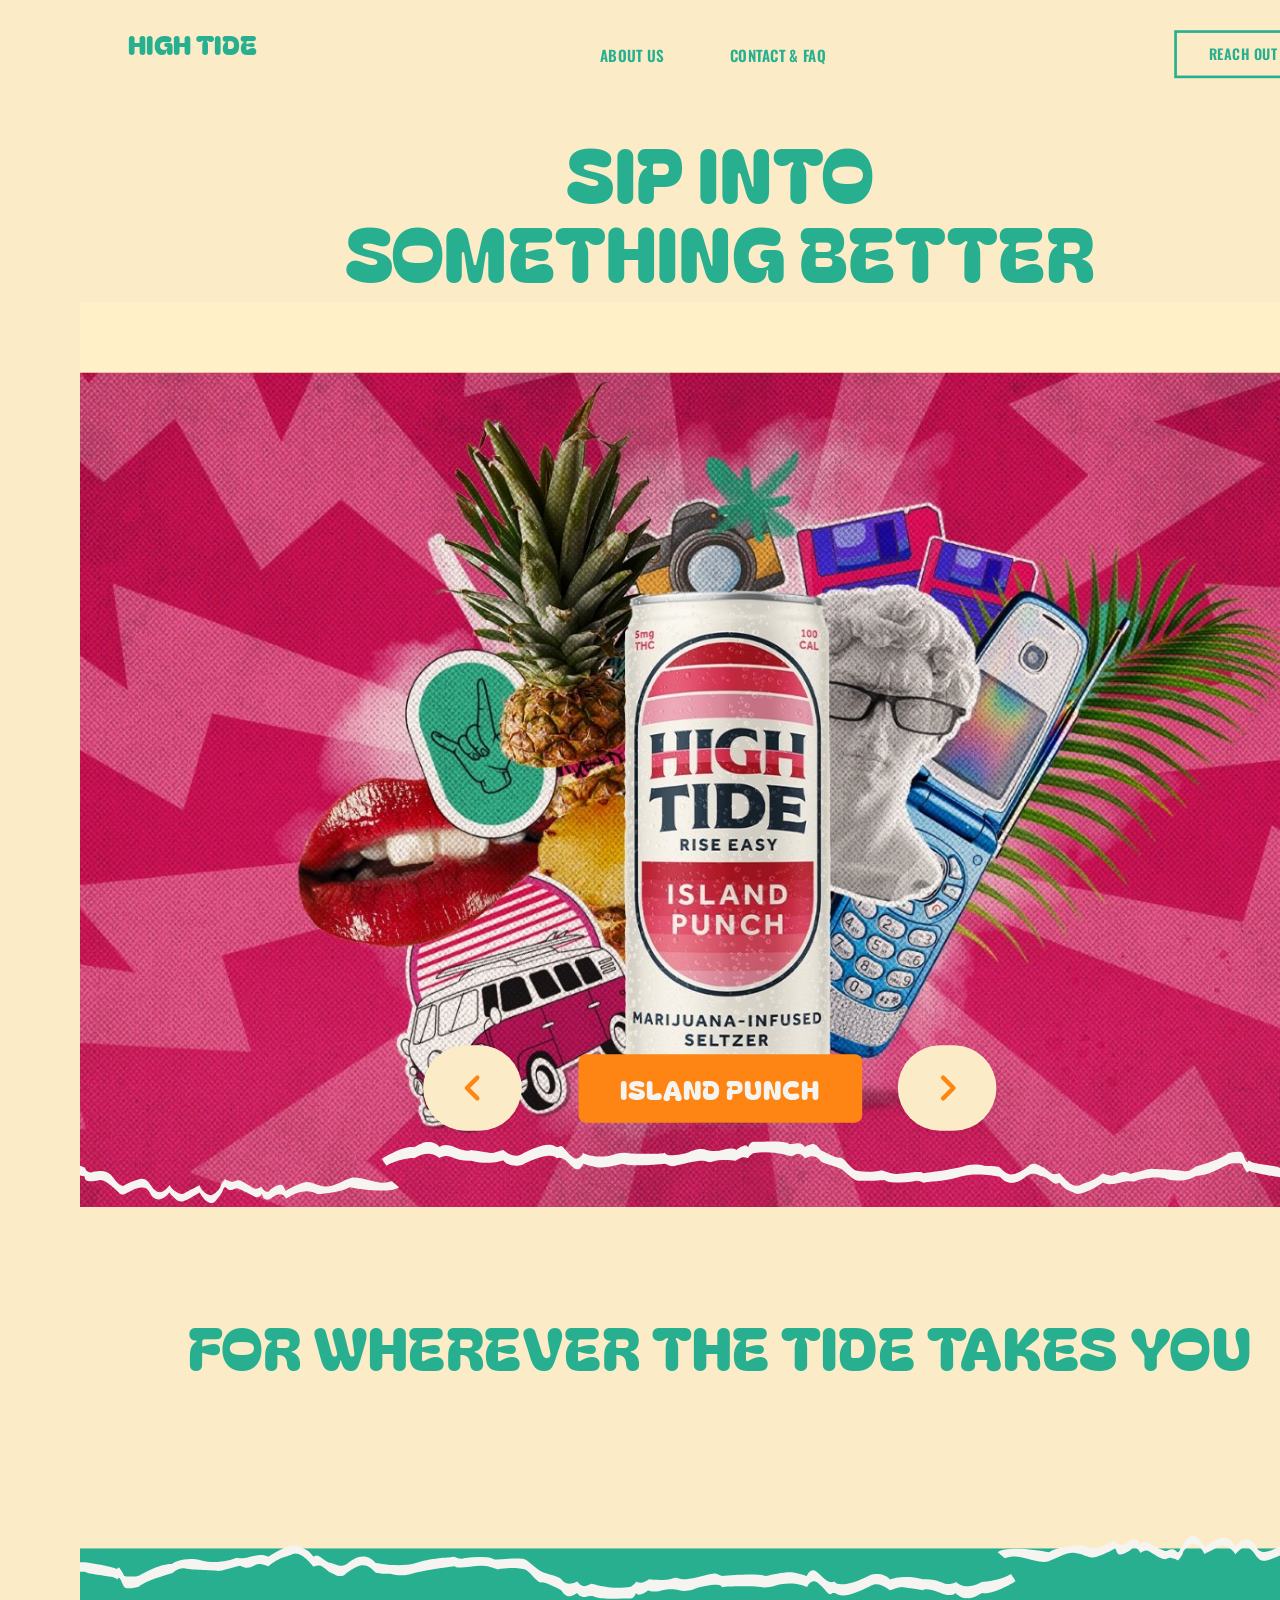
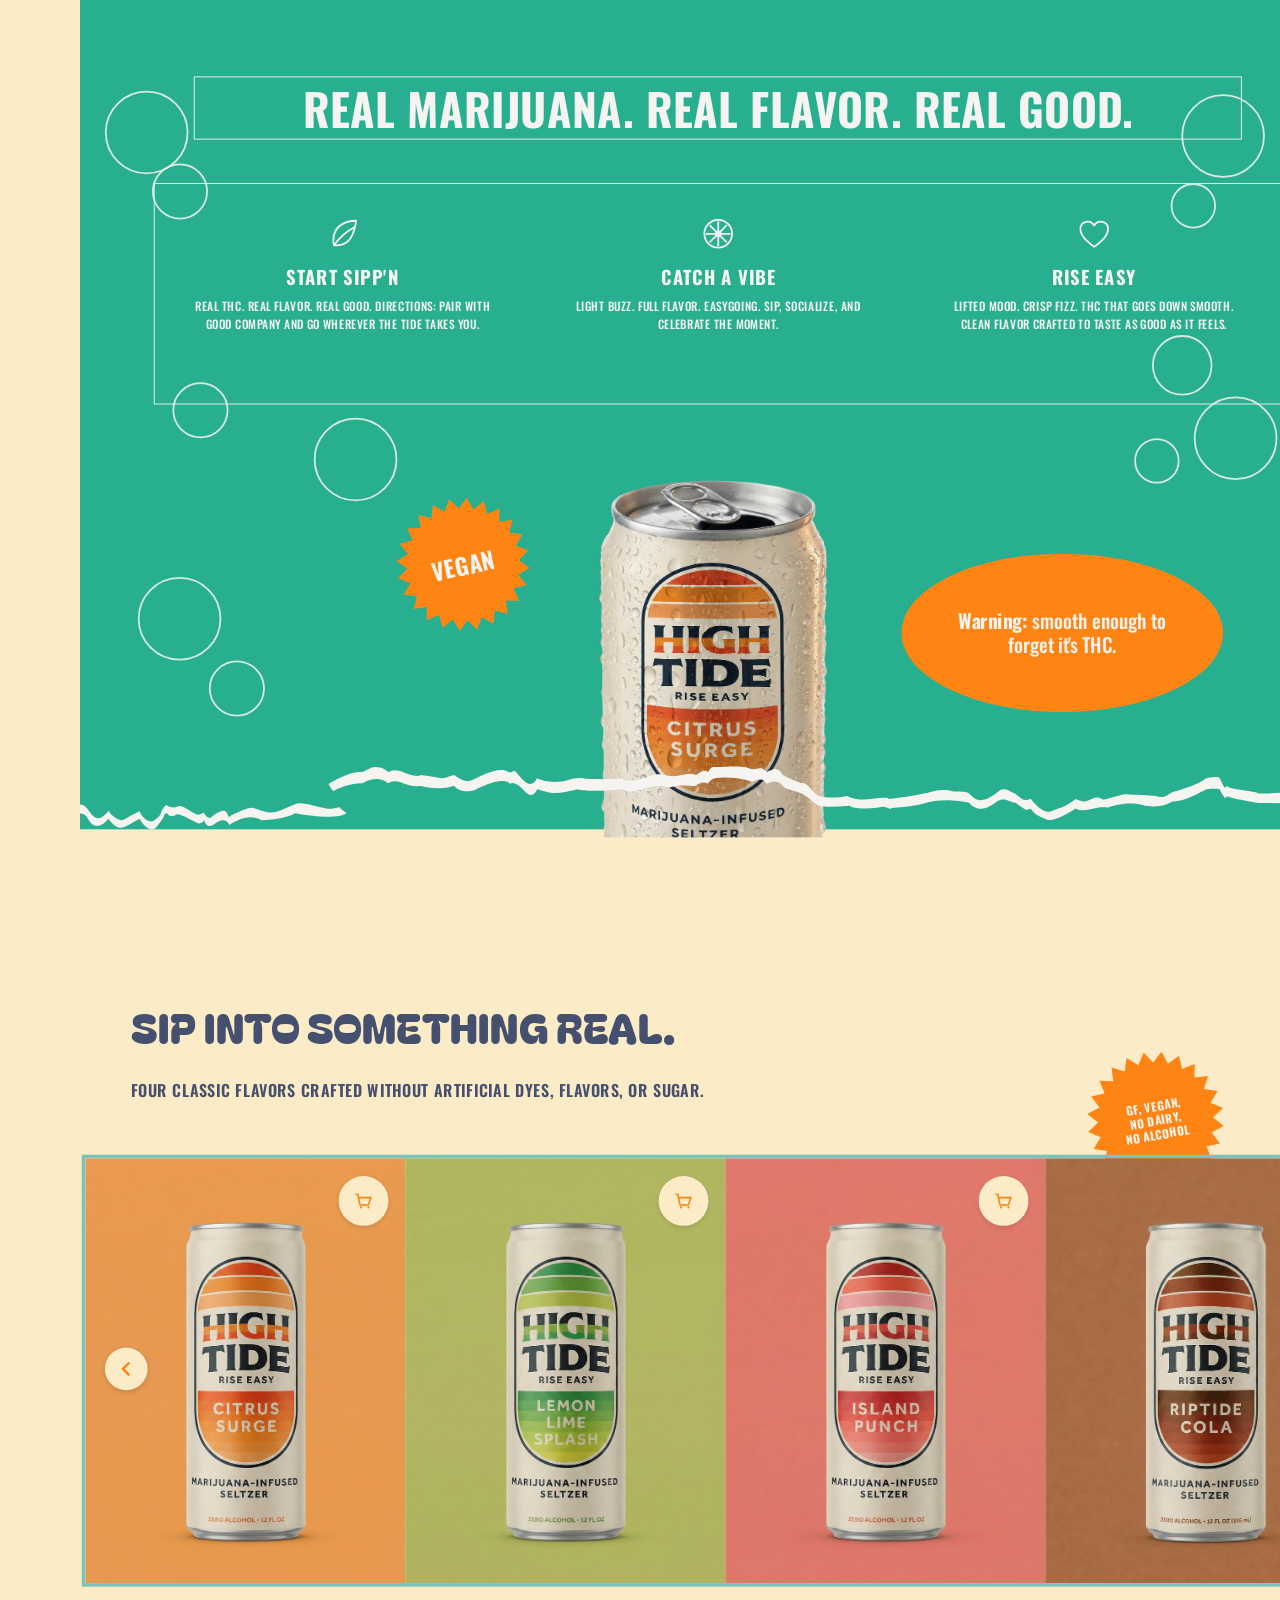
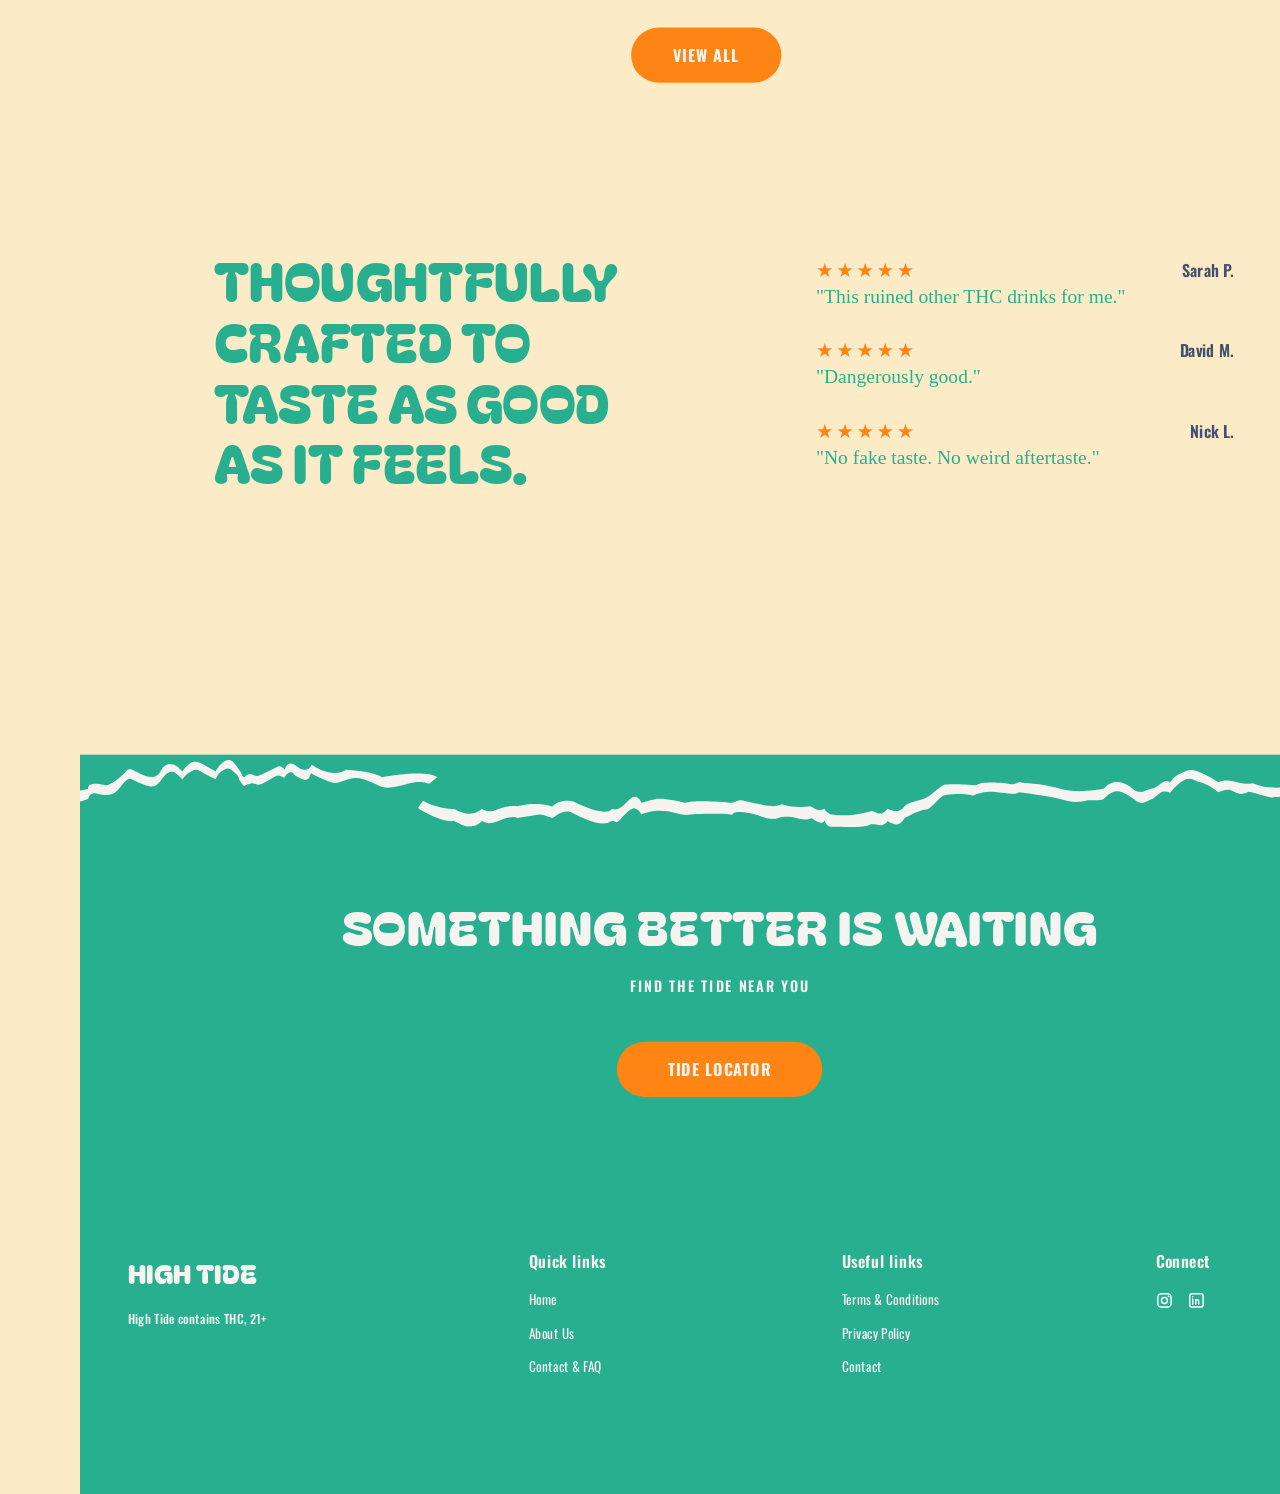
==== index.html @ b5e0e5d5 "intial commit" ====
<!DOCTYPE html>
<html lang="en">
<head>
  <meta charset="UTF-8" />
  <meta name="viewport" content="width=device-width, initial-scale=1.0" />
  <title>High Tide — Rise Easy</title>
  <link rel="preconnect" href="https://fonts.googleapis.com" />
  <link rel="preconnect" href="https://fonts.gstatic.com" crossorigin />
  <link href="https://fonts.googleapis.com/css2?family=Bagel+Fat+One&family=Oswald:wght@400;500;600;700&family=Permanent+Marker&display=swap" rel="stylesheet" />
  <link href="https://cdn.jsdelivr.net/npm/bootstrap@5.3.3/dist/css/bootstrap.min.css" rel="stylesheet" />
  <link rel="stylesheet" href="styles.css" />
</head>
<body>
  <div class="scaler">
  <div class="stage">

    <!-- ============ HEADER ============ -->
    <header class="site-header">
      <a href="#" class="logo" aria-label="High Tide home">HIGH TIDE</a>
      <nav class="main-nav" aria-label="Primary">
        <a href="#about">ABOUT US</a>
        <a href="#contact">CONTACT &amp; FAQ</a>
      </nav>
      <a href="#reach" class="btn-reachout">REACH OUT</a>
    </header>

    <!-- ============ HERO ============ -->
    <div class="hero-band" aria-hidden="true"></div>
    <hr class="hero-rule" aria-hidden="true" />
    <h1 class="hero-heading">SIP INTO<br />SOMETHING BETTER</h1>

    <div class="hero-collage">
      <img src="assets/hero-collage.jpg" alt="High Tide Island Punch can on a pink retro collage with pineapple, palm leaf, statue and flip phones" />
    </div>
    <img class="divider divider-hero" src="assets/torn-hero-bottom.svg" alt="" aria-hidden="true" />

    <div class="hero-carousel">
      <button class="hero-arrow hero-prev" aria-label="Previous flavor">
        <svg viewBox="0 0 24 24" width="40" height="40"><path d="M15 5l-7 7 7 7" fill="none" stroke="#FE8514" stroke-width="3" stroke-linecap="round" stroke-linejoin="round"/></svg>
      </button>
      <button class="flavor-pill" id="flavorPill">ISLAND PUNCH</button>
      <button class="hero-arrow hero-next" aria-label="Next flavor">
        <svg viewBox="0 0 24 24" width="40" height="40"><path d="M9 5l7 7-7 7" fill="none" stroke="#FE8514" stroke-width="3" stroke-linecap="round" stroke-linejoin="round"/></svg>
      </button>
    </div>

    <!-- ============ TAGLINE ============ -->
    <h2 class="tagline">FOR WHEREVER THE TIDE TAKES YOU</h2>

    <!-- ============ TEAL FEATURE SECTION ============ -->
    <section class="teal-section" aria-labelledby="teal-heading">
      <img class="divider divider-teal-top" src="assets/torn-teal-top.svg" alt="" aria-hidden="true" />
      <img class="divider divider-teal-bottom" src="assets/torn-teal-bottom.svg" alt="" aria-hidden="true" />

      <div class="teal-heading-box">
        <h3 id="teal-heading">REAL MARIJUANA. REAL FLAVOR. REAL GOOD.</h3>
      </div>

      <div class="feature-box">
        <div class="feature-col">
          <svg class="feat-icon" viewBox="0 0 48 48" aria-hidden="true"><path d="M40 8C22 8 12 18 12 32c0 3 1 6 1 6s10 2 18-6c7-7 9-24 9-24z" fill="none" stroke="#F6F4F0" stroke-width="2.2" stroke-linejoin="round"/><path d="M13 38C20 28 30 20 38 16" fill="none" stroke="#F6F4F0" stroke-width="2.2" stroke-linecap="round"/></svg>
          <h4>START SIPP'N</h4>
          <p>REAL THC. REAL FLAVOR. REAL GOOD. DIRECTIONS: PAIR WITH GOOD COMPANY AND GO WHEREVER THE TIDE TAKES YOU.</p>
        </div>
        <div class="feature-col">
          <svg class="feat-icon" viewBox="0 0 48 48" aria-hidden="true"><circle cx="24" cy="24" r="17" fill="none" stroke="#F6F4F0" stroke-width="2.2"/><circle cx="24" cy="24" r="3" fill="none" stroke="#F6F4F0" stroke-width="2.2"/><g stroke="#F6F4F0" stroke-width="2.2"><line x1="24" y1="9" x2="24" y2="39"/><line x1="9" y1="24" x2="39" y2="24"/><line x1="13.5" y1="13.5" x2="34.5" y2="34.5"/><line x1="34.5" y1="13.5" x2="13.5" y2="34.5"/></g></svg>
          <h4>CATCH A VIBE</h4>
          <p>LIGHT BUZZ. FULL FLAVOR. EASYGOING. SIP, SOCIALIZE, AND CELEBRATE THE MOMENT.</p>
        </div>
        <div class="feature-col">
          <svg class="feat-icon" viewBox="0 0 48 48" aria-hidden="true"><path d="M24 40S7 29 7 18a9 9 0 0 1 17-4 9 9 0 0 1 17 4c0 11-17 22-17 22z" fill="none" stroke="#F6F4F0" stroke-width="2.2" stroke-linejoin="round"/></svg>
          <h4>RISE EASY</h4>
          <p>LIFTED MOOD. CRISP FIZZ. THC THAT GOES DOWN SMOOTH. CLEAN FLAVOR CRAFTED TO TASTE AS GOOD AS IT FEELS.</p>
        </div>
      </div>

      <!-- bubbles -->
      <div class="bubbles" aria-hidden="true">
        <span class="bubble" style="left:28px;top:160px;width:94px;height:94px;"></span>
        <span class="bubble" style="left:65px;top:707px;width:94px;height:94px;"></span>
        <span class="bubble" style="left:104px;top:488px;width:63px;height:63px;"></span>
        <span class="bubble" style="left:145px;top:801px;width:63px;height:63px;"></span>
        <span class="bubble" style="left:81px;top:242px;width:63px;height:63px;"></span>
        <span class="bubble" style="left:263px;top:528px;width:94px;height:94px;"></span>
        <span class="bubble" style="left:1239px;top:164px;width:94px;height:94px;"></span>
        <span class="bubble" style="left:1253px;top:504px;width:94px;height:94px;"></span>
        <span class="bubble" style="left:1206px;top:435px;width:68px;height:68px;"></span>
        <span class="bubble" style="left:1186px;top:551px;width:51px;height:51px;"></span>
        <span class="bubble" style="left:1227px;top:264px;width:51px;height:51px;"></span>
      </div>

      <!-- VEGAN seal -->
      <div class="seal seal-vegan" aria-hidden="true">
        <svg viewBox="0 0 100 100"><path d="M50.00 0.00 L55.48 8.36 L62.94 1.70 L66.07 11.20 L75.00 6.70 L75.57 16.68 L85.36 14.64 L83.32 24.43 L93.30 25.00 L88.80 33.93 L98.30 37.06 L91.64 44.52 L100.00 50.00 L91.64 55.48 L98.30 62.94 L88.80 66.07 L93.30 75.00 L83.32 75.57 L85.36 85.36 L75.57 83.32 L75.00 93.30 L66.07 88.80 L62.94 98.30 L55.48 91.64 L50.00 100.00 L44.52 91.64 L37.06 98.30 L33.93 88.80 L25.00 93.30 L24.43 83.32 L14.64 85.36 L16.68 75.57 L6.70 75.00 L11.20 66.07 L1.70 62.94 L8.36 55.48 L0.00 50.00 L8.36 44.52 L1.70 37.06 L11.20 33.93 L6.70 25.00 L16.68 24.43 L14.64 14.64 L24.43 16.68 L25.00 6.70 L33.93 11.20 L37.06 1.70 L44.52 8.36 Z" fill="#FE8514"/></svg>
        <span class="seal-label">VEGAN</span>
      </div>

      <!-- wet can -->
      <img class="feature-can" src="assets/feature-can-wet.png" alt="Chilled High Tide can covered in water droplets" />

      <!-- warning badge -->
      <div class="warning-badge" aria-hidden="true">
        <p><strong>Warning:</strong> smooth enough to forget it's THC.</p>
      </div>
    </section>

    <!-- ============ PRODUCTS / REVIEWS (cream) ============ -->
    <section class="products-section">
      <h3 class="real-heading">SIP INTO SOMETHING REAL.</h3>
      <p class="real-sub">FOUR CLASSIC FLAVORS CRAFTED WITHOUT ARTIFICIAL DYES, FLAVORS, OR SUGAR.</p>

      <!-- GF seal -->
      <div class="seal seal-gf" aria-hidden="true">
        <svg viewBox="0 0 100 100"><path d="M50.00 0.00 L55.48 8.36 L62.94 1.70 L66.07 11.20 L75.00 6.70 L75.57 16.68 L85.36 14.64 L83.32 24.43 L93.30 25.00 L88.80 33.93 L98.30 37.06 L91.64 44.52 L100.00 50.00 L91.64 55.48 L98.30 62.94 L88.80 66.07 L93.30 75.00 L83.32 75.57 L85.36 85.36 L75.57 83.32 L75.00 93.30 L66.07 88.80 L62.94 98.30 L55.48 91.64 L50.00 100.00 L44.52 91.64 L37.06 98.30 L33.93 88.80 L25.00 93.30 L24.43 83.32 L14.64 85.36 L16.68 75.57 L6.70 75.00 L11.20 66.07 L1.70 62.94 L8.36 55.48 L0.00 50.00 L8.36 44.52 L1.70 37.06 L11.20 33.93 L6.70 25.00 L16.68 24.43 L14.64 14.64 L24.43 16.68 L25.00 6.70 L33.93 11.20 L37.06 1.70 L44.52 8.36 Z" fill="#FE8514"/></svg>
        <span class="seal-label seal-label-sm">GF, VEGAN,<br />NO DAIRY,<br />NO ALCOHOL</span>
      </div>

      <!-- product strip -->
      <div class="strip-wrap">
        <div class="product-strip" id="productStrip">
          <div class="product-cell">
            <img src="assets/product-citrus-surge.jpg" alt="High Tide Citrus Surge marijuana-infused seltzer" />
            <button class="cart-btn" aria-label="Add Citrus Surge to cart"><svg viewBox="0 0 24 24" width="22" height="22"><path d="M3 4h2l2.4 12.2a1 1 0 0 0 1 .8h8.8a1 1 0 0 0 1-.8L21 8H6" fill="none" stroke="#FE8514" stroke-width="2" stroke-linecap="round" stroke-linejoin="round"/><circle cx="9" cy="20" r="1.4" fill="#FE8514"/><circle cx="18" cy="20" r="1.4" fill="#FE8514"/></svg></button>
          </div>
          <div class="product-cell">
            <img src="assets/product-lemon-lime-splash.jpg" alt="High Tide Lemon Lime Splash marijuana-infused seltzer" />
            <button class="cart-btn" aria-label="Add Lemon Lime Splash to cart"><svg viewBox="0 0 24 24" width="22" height="22"><path d="M3 4h2l2.4 12.2a1 1 0 0 0 1 .8h8.8a1 1 0 0 0 1-.8L21 8H6" fill="none" stroke="#FE8514" stroke-width="2" stroke-linecap="round" stroke-linejoin="round"/><circle cx="9" cy="20" r="1.4" fill="#FE8514"/><circle cx="18" cy="20" r="1.4" fill="#FE8514"/></svg></button>
          </div>
          <div class="product-cell">
            <img src="assets/product-island-punch.jpg" alt="High Tide Island Punch marijuana-infused seltzer" />
            <button class="cart-btn" aria-label="Add Island Punch to cart"><svg viewBox="0 0 24 24" width="22" height="22"><path d="M3 4h2l2.4 12.2a1 1 0 0 0 1 .8h8.8a1 1 0 0 0 1-.8L21 8H6" fill="none" stroke="#FE8514" stroke-width="2" stroke-linecap="round" stroke-linejoin="round"/><circle cx="9" cy="20" r="1.4" fill="#FE8514"/><circle cx="18" cy="20" r="1.4" fill="#FE8514"/></svg></button>
          </div>
          <div class="product-cell">
            <img src="assets/product-riptide-cola.jpg" alt="High Tide Riptide Cola marijuana-infused seltzer" />
            <button class="cart-btn" aria-label="Add Riptide Cola to cart"><svg viewBox="0 0 24 24" width="22" height="22"><path d="M3 4h2l2.4 12.2a1 1 0 0 0 1 .8h8.8a1 1 0 0 0 1-.8L21 8H6" fill="none" stroke="#FE8514" stroke-width="2" stroke-linecap="round" stroke-linejoin="round"/><circle cx="9" cy="20" r="1.4" fill="#FE8514"/><circle cx="18" cy="20" r="1.4" fill="#FE8514"/></svg></button>
          </div>
        </div>
        <button class="strip-arrow strip-prev" aria-label="Previous products"><svg viewBox="0 0 24 24" width="22" height="22"><path d="M15 5l-7 7 7 7" fill="none" stroke="#FE8514" stroke-width="3" stroke-linecap="round" stroke-linejoin="round"/></svg></button>
        <button class="strip-arrow strip-next" aria-label="Next products"><svg viewBox="0 0 24 24" width="22" height="22"><path d="M9 5l7 7-7 7" fill="none" stroke="#FE8514" stroke-width="3" stroke-linecap="round" stroke-linejoin="round"/></svg></button>
      </div>

      <button class="btn-viewall">VIEW ALL</button>

      <!-- thoughtfully + reviews -->
      <h3 class="thoughtfully">THOUGHTFULLY<br />CRAFTED TO<br />TASTE AS GOOD<br />AS IT FEELS.</h3>

      <div class="reviews">
        <div class="review">
          <div class="stars" aria-label="5 out of 5 stars">★★★★★</div>
          <div class="review-name">Sarah P.</div>
          <p class="review-quote">"This ruined other THC drinks for me."</p>
        </div>
        <div class="review">
          <div class="stars" aria-label="5 out of 5 stars">★★★★★</div>
          <div class="review-name">David M.</div>
          <p class="review-quote">"Dangerously good."</p>
        </div>
        <div class="review">
          <div class="stars" aria-label="5 out of 5 stars">★★★★★</div>
          <div class="review-name">Nick L.</div>
          <p class="review-quote">"No fake taste. No weird aftertaste."</p>
        </div>
      </div>
    </section>

    <!-- ============ FOOTER (teal) ============ -->
    <footer class="site-footer">
      <img class="divider divider-footer-top" src="assets/torn-footer-top.svg" alt="" aria-hidden="true" />

      <h3 class="footer-cta">SOMETHING BETTER IS WAITING</h3>
      <p class="footer-cta-sub">FIND THE TIDE NEAR YOU</p>
      <button class="btn-locator">TIDE LOCATOR</button>

      <div class="footer-cols">
        <div class="footer-col footer-brand">
          <div class="logo footer-logo">HIGH TIDE</div>
          <p class="footer-fine">High Tide contains THC, 21+</p>
        </div>
        <div class="footer-col">
          <h5>Quick links</h5>
          <ul>
            <li><a href="#">Home</a></li>
            <li><a href="#about">About Us</a></li>
            <li><a href="#contact">Contact &amp; FAQ</a></li>
          </ul>
        </div>
        <div class="footer-col">
          <h5>Useful links</h5>
          <ul>
            <li><a href="#">Terms &amp; Conditions</a></li>
            <li><a href="#">Privacy Policy</a></li>
            <li><a href="#">Contact</a></li>
          </ul>
        </div>
        <div class="footer-col">
          <h5>Connect</h5>
          <div class="socials">
            <a href="#" aria-label="Instagram"><svg viewBox="0 0 24 24" width="20" height="20"><rect x="3" y="3" width="18" height="18" rx="5" fill="none" stroke="#fff" stroke-width="2"/><circle cx="12" cy="12" r="4" fill="none" stroke="#fff" stroke-width="2"/><circle cx="17.5" cy="6.5" r="1.3" fill="#fff"/></svg></a>
            <a href="#" aria-label="LinkedIn"><svg viewBox="0 0 24 24" width="20" height="20"><rect x="3" y="3" width="18" height="18" rx="3" fill="none" stroke="#fff" stroke-width="2"/><path d="M7 10v7M7 7v.01M11 17v-4a2 2 0 0 1 4 0v4M11 11v6" fill="none" stroke="#fff" stroke-width="2" stroke-linecap="round"/></svg></a>
          </div>
        </div>
      </div>
    </footer>

  </div><!-- /stage -->
  </div><!-- /scaler -->

  <script src="script.js"></script>
</body>
</html>
---- styles.css ----
/* ============================================================
   High Tide — pixel-perfect homepage
   Reference canvas: 1440 x 5281
   ============================================================ */

:root{
  --cream:        #FBECC7;
  --cream-band:   #FFF0C8;
  --orange:       #FE8514;
  --teal:         #28AF90;
  --teal-dark:    #42938A;
  --teal-stroke:  #7BC3BB;
  --offwhite:     #F6F4F0;
  --navy:         #454F6E;
  --white:        #FFFFFF;

  --font-display: 'Bagel Fat One', system-ui, sans-serif;
  --font-label:   'Oswald', system-ui, sans-serif;
  --font-marker:  'Permanent Marker', cursive;
}

*{ box-sizing: border-box; }

html,body{ margin:0; padding:0; }
body{
  background: var(--cream);
  font-family: var(--font-label);
  overflow-x: hidden;
}

/* ---- scaling frame ---- */
.scaler{
  width: 1440px;
  margin: 0 auto;
  transform-origin: top center;
}
.stage{
  position: relative;
  width: 1440px;
  height: 5281px;
  background: var(--cream);
  overflow: hidden;
}

a{ text-decoration:none; color:inherit; }
button{ font-family: inherit; cursor:pointer; border:none; background:none; }

/* ============ HEADER ============ */
.site-header{
  position:absolute; left:0; top:0; width:1440px; height:120px;
  z-index: 30;
}
.logo{
  font-family: var(--font-display);
  color: var(--teal);
  letter-spacing: .5px;
}
.site-header .logo{
  position:absolute; left:54px; top:34px;
  font-size: 30px; line-height:1;
}
.main-nav{
  position:absolute; top:50px; left:585px;
  display:flex; gap:73px;
}
.main-nav a{
  font-family: var(--font-label);
  font-weight:600; font-size:17px; letter-spacing:.5px;
  color: var(--teal); text-transform:uppercase;
}
.btn-reachout{
  position:absolute; left:1230.5px; top:33.5px;
  width:156px; height:54px;
  border:3px solid var(--teal); border-radius:0;
  display:flex; align-items:center; justify-content:center;
  color:var(--teal); font-weight:600; font-size:16px; letter-spacing:.5px;
  text-transform:uppercase; background:transparent;
}

/* ============ HERO ============ */
.hero-band{
  position:absolute; left:-104px; top:340px; width:1592px; height:117px;
  background: var(--cream-band); z-index:1;
}
.hero-rule{
  position:absolute; left:0; top:457px; width:1440px; height:0;
  border:0; border-top:1.5px solid var(--teal); margin:0; z-index:2;
}
.hero-heading{
  position:absolute; left:0; top:150px; width:1440px;
  margin:0; text-align:center; z-index:3;
  font-family: var(--font-display);
  color: var(--teal);
  font-size:84px; line-height:1.05; letter-spacing:1px;
}
.hero-collage{
  position:absolute; left:-88px; top:419px; width:1632px; height:939px;
  overflow:hidden; z-index:4;
}
.hero-collage img{ width:100%; height:100%; object-fit:cover; object-position:center; }

.divider{ position:absolute; left:0; width:1440px; display:block; pointer-events:none; }
.divider-hero{ top:1280px; height:80px; z-index:6; }

.hero-carousel{
  position:absolute; left:0; top:1176px; width:1440px; height:96px;
  z-index:8; display:flex; align-items:center; justify-content:center;
}
.hero-arrow{
  position:absolute; width:111px; height:96px; border-radius:48px;
  background: var(--cream);
  display:flex; align-items:center; justify-content:center;
  box-shadow:0 2px 6px rgba(0,0,0,.08);
}
.hero-prev{ left:386px; }
.hero-next{ left:920px; }
.flavor-pill{
  width:319px; height:77px; border-radius:8px;
  background: var(--orange); color: var(--offwhite);
  font-family: var(--font-display); font-size:30px; letter-spacing:1px;
  text-transform:uppercase;
  display:flex; align-items:center; justify-content:center;
}

/* ============ TAGLINE ============ */
.tagline{
  position:absolute; left:0; top:1480px; width:1440px; margin:0;
  text-align:center; color:var(--teal);
  font-family: var(--font-display);
  font-size:66px; line-height:1; letter-spacing:1px; z-index:5;
}

/* ============ TEAL FEATURE SECTION ============ */
.teal-section{
  position:absolute; left:0; top:1742px; width:1440px; height:991px;
  background: var(--teal); z-index:10;
}
.divider-teal-top{ top:-20px; height:84px; z-index:12; }
.divider-teal-bottom{ top:917px; height:84px; z-index:12; }

.teal-heading-box{
  position:absolute; left:128.47px; top:143.5px;
  width:1178.24px; height:71px;
  border:1px solid var(--offwhite);
  display:flex; align-items:center; justify-content:center;
}
.teal-heading-box h3{
  margin:0; color:var(--offwhite);
  font-family: var(--font-label); font-weight:700;
  font-size:50px; letter-spacing:.5px; text-transform:uppercase; white-space:nowrap;
}

.feature-box{
  position:absolute; left:83.23px; top:263.5px;
  width:1269.7px; height:249px;
  border:1px solid var(--offwhite);
  display:flex;
}
.feature-col{
  flex:1 1 0; padding:34px 40px 0;
  display:flex; flex-direction:column; align-items:center; text-align:center;
}
.feature-col + .feature-col{ border-left:0; }
.feat-icon{ width:44px; height:44px; margin-bottom:14px; }
.feature-col h4{
  margin:0 0 10px; color:var(--offwhite);
  font-family: var(--font-label); font-weight:700;
  font-size:21px; letter-spacing:1px; text-transform:uppercase;
}
.feature-col p{
  margin:0; color:var(--offwhite);
  font-family: var(--font-label); font-weight:500;
  font-size:13px; line-height:1.55; letter-spacing:.4px; text-transform:uppercase;
}

/* bubbles */
.bubbles{ position:absolute; inset:0; pointer-events:none; }
.bubble{
  position:absolute; border:2px solid var(--offwhite); border-radius:50%;
  opacity:.85;
}

/* seals */
.seal{ position:absolute; display:flex; align-items:center; justify-content:center; }
.seal svg{ width:100%; height:100%; display:block; }
.seal-label{
  position:absolute; color:var(--offwhite);
  font-family: var(--font-label); font-weight:700; text-transform:uppercase;
  text-align:center; letter-spacing:.5px;
}
.seal-vegan{ left:356px; top:618px; width:150px; height:150px; transform:rotate(-12deg); }
.seal-vegan .seal-label{ font-size:26px; }

.feature-can{
  position:absolute; left:545px; top:560px; width:330px; height:auto; z-index:11;
}

.warning-badge{
  position:absolute; left:924px; top:681px; width:362px; height:178px;
  background: var(--orange); border-radius:50%;
  display:flex; align-items:center; justify-content:center; z-index:11;
}
.warning-badge p{
  margin:0; color:var(--offwhite); text-align:center;
  font-family: var(--font-label); font-weight:500;
  font-size:22px; line-height:1.25; padding:0 40px;
}
.warning-badge strong{ font-weight:700; }

/* ============ PRODUCTS / REVIEWS ============ */
.products-section{
  position:absolute; left:0; top:2733px; width:1440px; height:1716px;
  z-index:5;
}
.real-heading{
  position:absolute; left:57px; top:198px; margin:0; white-space:nowrap;
  color:var(--navy); font-family:var(--font-display);
  font-size:46px; line-height:1.05; letter-spacing:.5px;
}
.real-sub{
  position:absolute; left:57px; top:280px; margin:0; max-width:900px;
  color:var(--navy); font-family:var(--font-label); font-weight:600;
  font-size:18px; letter-spacing:.6px; text-transform:uppercase;
}
.seal-gf{ left:1133px; top:250px; width:154px; height:154px; transform:rotate(-10deg); }
.seal-gf .seal-label-sm{ font-size:13px; line-height:1.25; font-weight:700; }

.strip-wrap{ position:absolute; left:0; top:366px; width:1440px; height:486px; }
.product-strip{
  position:absolute; left:2px; top:0; width:1444px; height:486px;
  border:4px solid var(--teal-stroke);
  display:flex; overflow:hidden;
}
.product-cell{
  position:relative; width:360px; height:482px; flex:0 0 360px;
}
.product-cell img{ width:100%; height:100%; object-fit:cover; display:block; }
.cart-btn{
  position:absolute; top:20px; right:19px; width:56px; height:56px;
  border-radius:28px; background:var(--cream);
  display:flex; align-items:center; justify-content:center;
  box-shadow:0 2px 5px rgba(0,0,0,.12);
}
.strip-arrow{
  position:absolute; top:217px; width:48px; height:48px; border-radius:24px;
  background:var(--cream); display:flex; align-items:center; justify-content:center;
  box-shadow:0 2px 6px rgba(0,0,0,.15); z-index:3;
}
.strip-prev{ left:28px; }
.strip-next{ left:1372px; }

.btn-viewall{
  position:absolute; left:620px; top:898px; width:169px; height:62px;
  border-radius:31px; background:var(--orange); color:var(--offwhite);
  font-family:var(--font-label); font-weight:700; font-size:18px;
  letter-spacing:1px; text-transform:uppercase;
}

.thoughtfully{
  position:absolute; left:151px; top:1148px; margin:0;
  color:var(--teal); font-family:var(--font-display);
  font-size:58px; line-height:1.18; letter-spacing:.5px;
}
.reviews{
  position:absolute; left:828px; top:1158px; width:470px;
  display:flex; flex-direction:column; gap:34px;
}
.review .stars{ color:var(--orange); font-size:22px; letter-spacing:3px; line-height:1; }
.review-name{
  position:absolute; right:0; margin-top:-22px;
  color:var(--navy); font-family:var(--font-label); font-weight:600;
  font-size:18px;
}
.review{ position:relative; }
.review-quote{
  margin:8px 0 0; color:var(--teal);
  font-family:var(--font-marker); font-size:22px; line-height:1.2;
}

/* ============ FOOTER ============ */
.site-footer{
  position:absolute; left:0; top:4449px; width:1440px; height:832px;
  background: var(--teal); z-index:8;
}
.divider-footer-top{ top:0; height:88px; z-index:10; }

.footer-cta{
  position:absolute; left:0; top:160px; width:1440px; margin:0; text-align:center;
  color:var(--offwhite); font-family:var(--font-display);
  font-size:54px; letter-spacing:1px;
}
.footer-cta-sub{
  position:absolute; left:0; top:248px; width:1440px; margin:0; text-align:center;
  color:var(--offwhite); font-family:var(--font-label); font-weight:600;
  font-size:16px; letter-spacing:2px; text-transform:uppercase;
}
.btn-locator{
  position:absolute; left:604px; top:323px; width:231px; height:62px;
  border-radius:31px; background:var(--orange); color:var(--offwhite);
  font-family:var(--font-label); font-weight:700; font-size:18px;
  letter-spacing:1px; text-transform:uppercase;
}

.footer-cols{
  position:absolute; left:54px; top:560px; width:1332px;
  display:flex;
}
.footer-col{ color:var(--offwhite); }
.footer-brand{ width:451px; }
.footer-logo{ font-size:30px; color:var(--offwhite); }
.footer-fine{
  margin:18px 0 0; font-family:var(--font-label); font-weight:500;
  font-size:14px; letter-spacing:.3px;
}
.footer-col:nth-child(2){ width:352px; }
.footer-col:nth-child(3){ width:353px; }
.footer-col h5{
  margin:0 0 18px; font-family:var(--font-label); font-weight:600;
  font-size:18px; letter-spacing:.5px;
}
.footer-col ul{ list-style:none; margin:0; padding:0; }
.footer-col li{ margin-bottom:14px; }
.footer-col li a{
  font-family:var(--font-label); font-weight:400; font-size:15px;
  letter-spacing:.3px; color:var(--offwhite);
}
.socials{ display:flex; gap:16px; }

/* ============ RESPONSIVE (scale the 1440 frame) ============ */
@media (max-width:1439px){
  .stage{ box-shadow:none; }
}
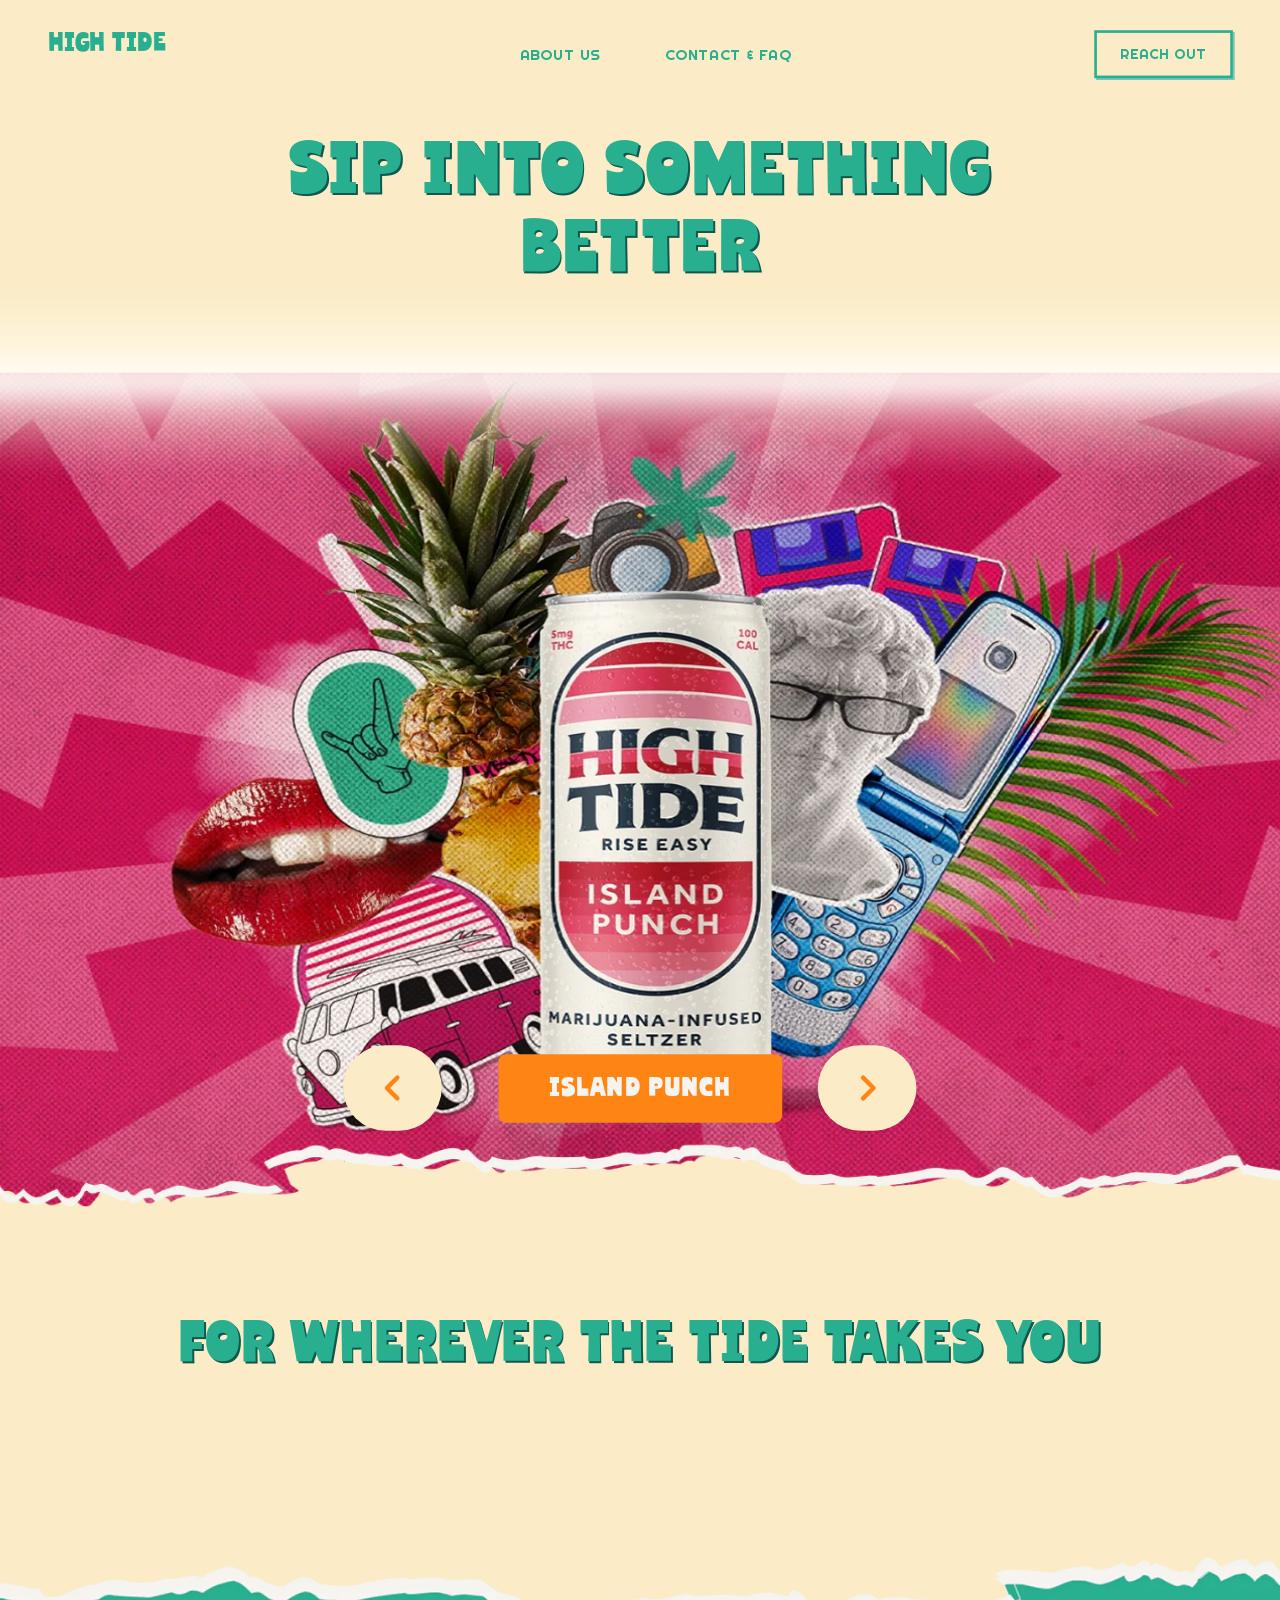
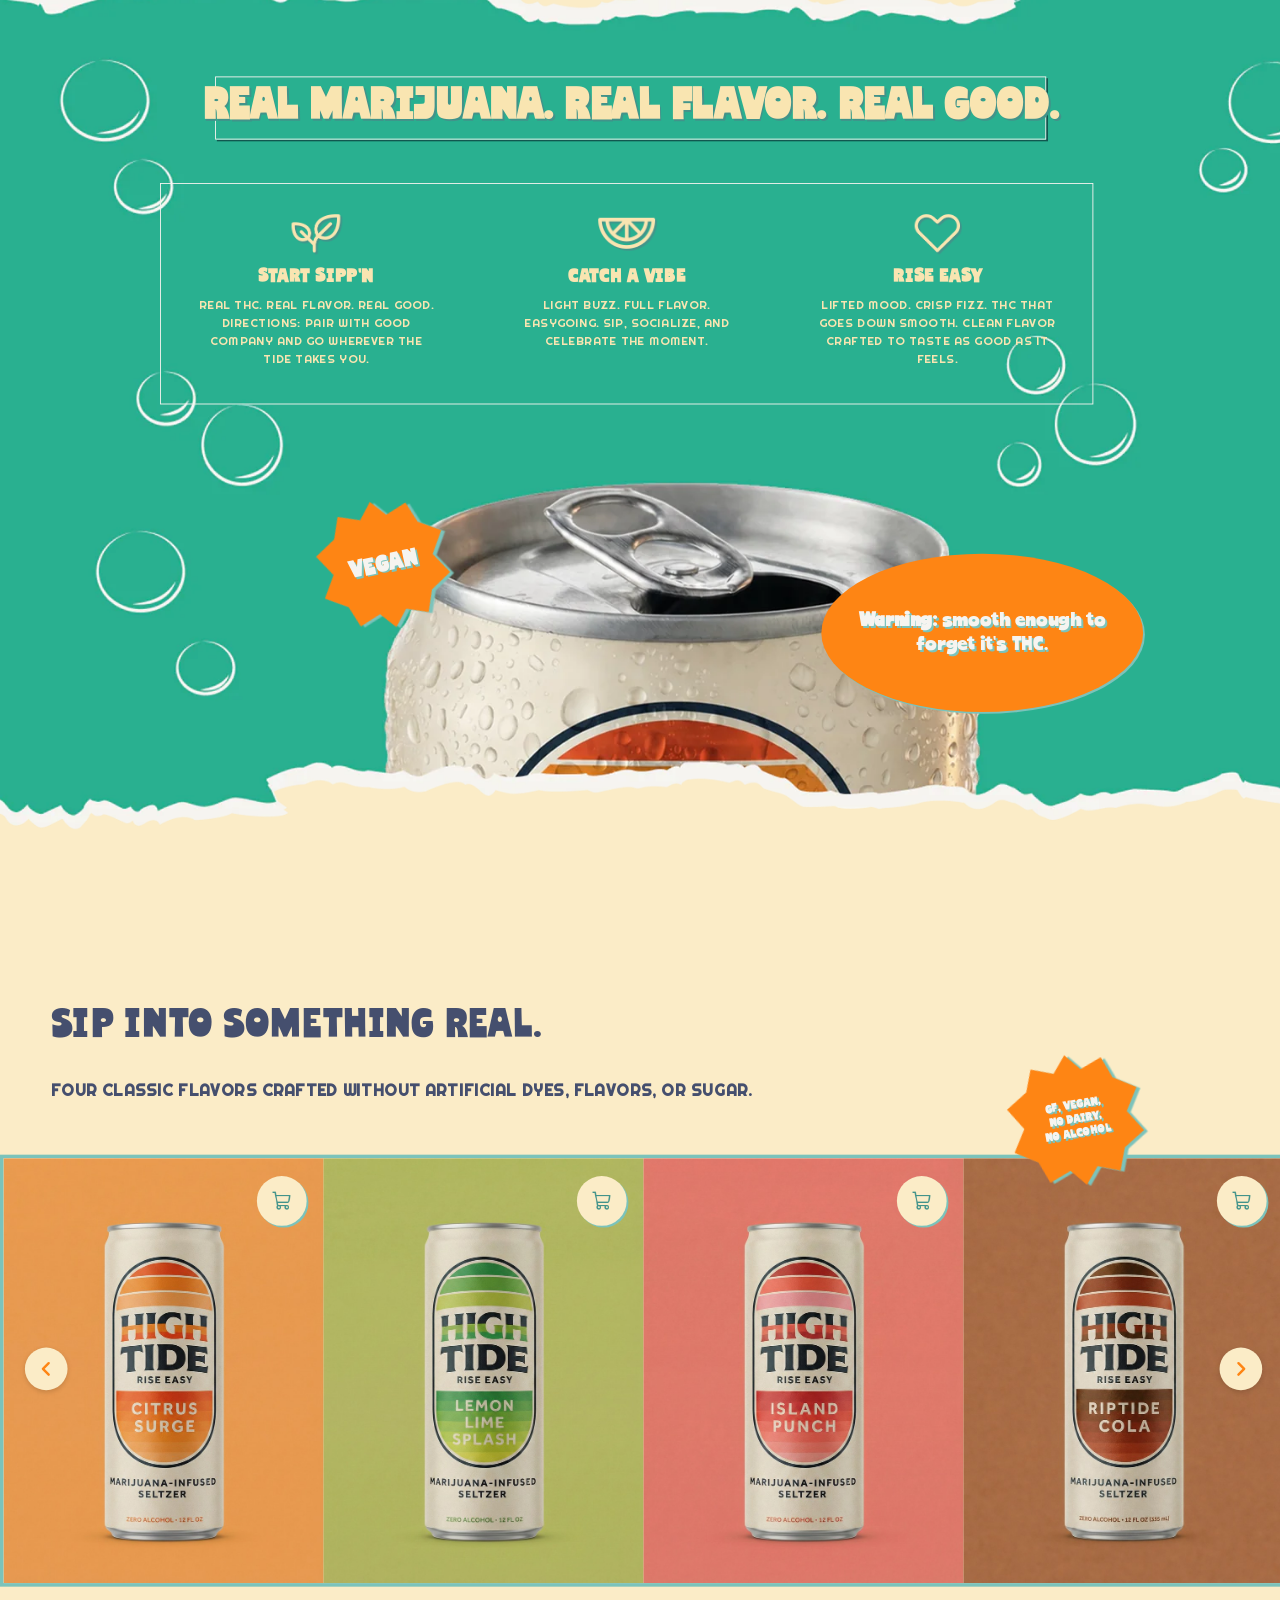
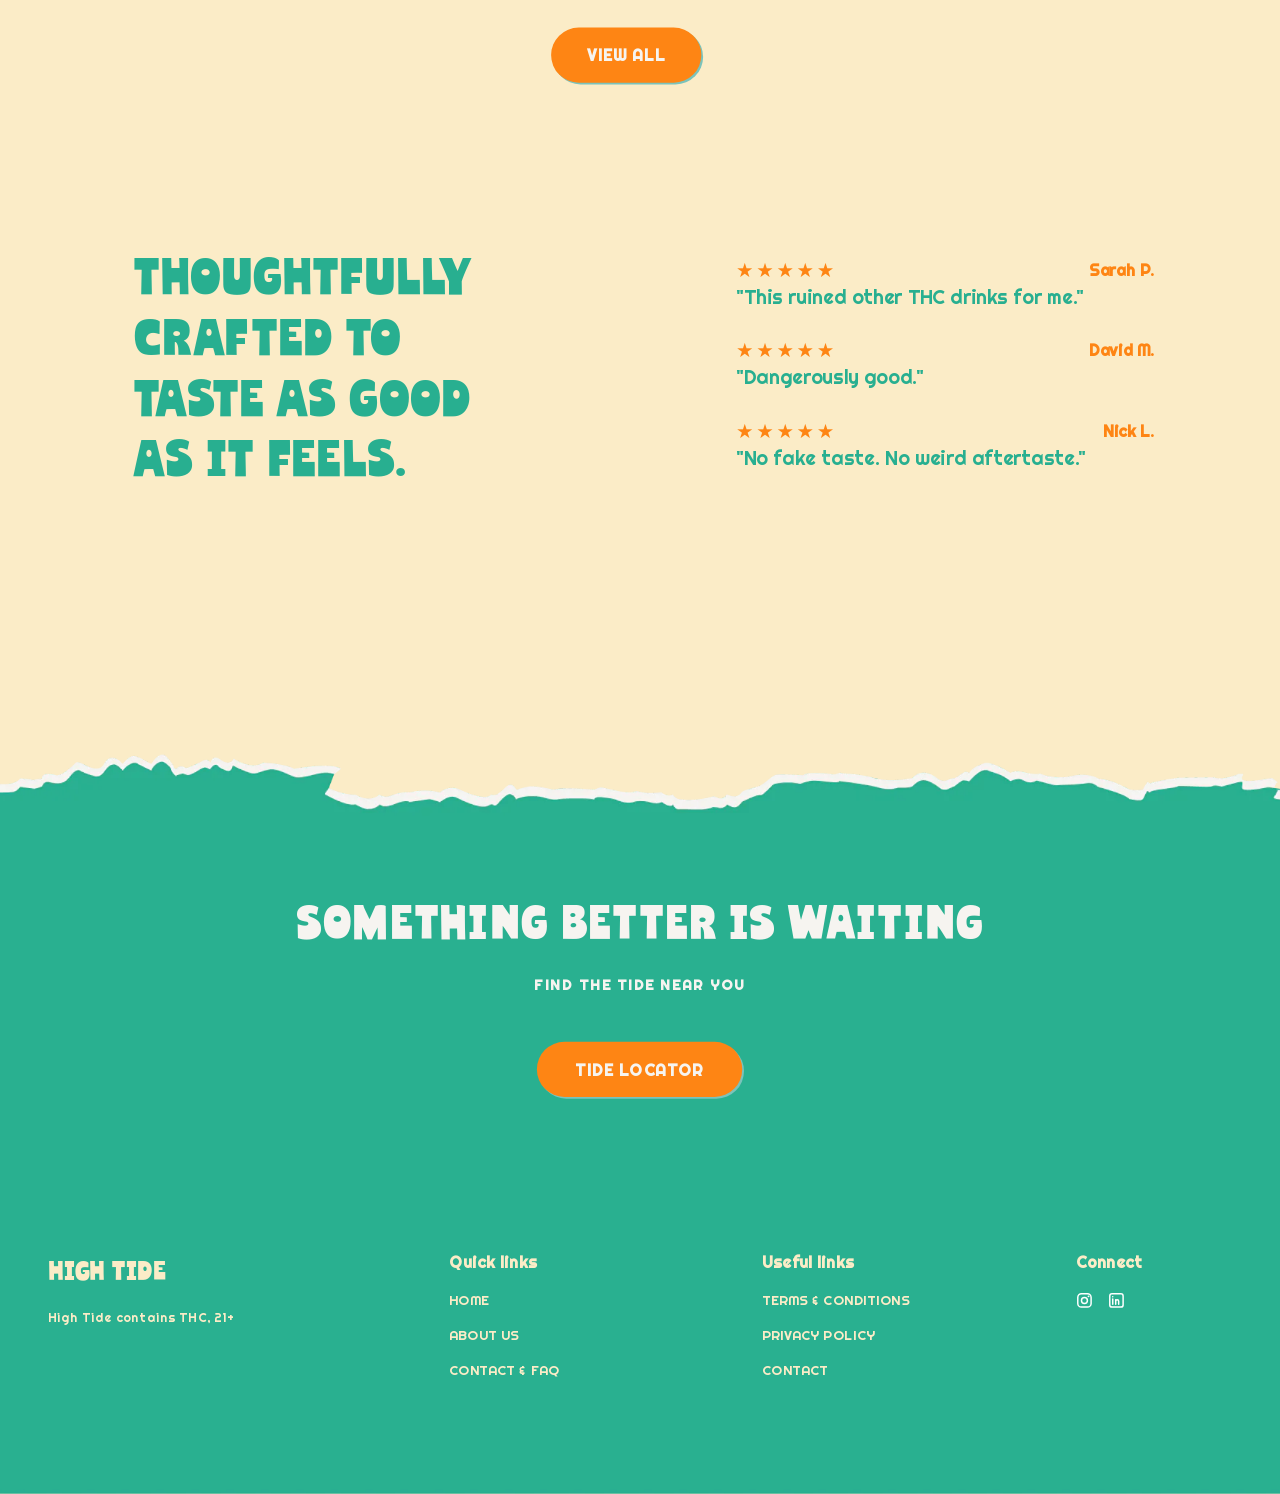
==== commit 0ca18718: "Enhance website design and functionality: updated fonts, improved responsive scaling, and refined st" ====
--- a/index.html
+++ b/index.html
@@ -6,7 +6,7 @@
   <title>High Tide — Rise Easy</title>
   <link rel="preconnect" href="https://fonts.googleapis.com" />
   <link rel="preconnect" href="https://fonts.gstatic.com" crossorigin />
-  <link href="https://fonts.googleapis.com/css2?family=Bagel+Fat+One&family=Oswald:wght@400;500;600;700&family=Permanent+Marker&display=swap" rel="stylesheet" />
+  <link href="https://fonts.googleapis.com/css2?family=Bagel+Fat+One&family=Oswald:wght@400;500;600;700&family=Permanent+Marker&family=Righteous&display=swap" rel="stylesheet" />
   <link href="https://cdn.jsdelivr.net/npm/bootstrap@5.3.3/dist/css/bootstrap.min.css" rel="stylesheet" />
   <link rel="stylesheet" href="styles.css" />
 </head>
@@ -27,12 +27,12 @@
     <!-- ============ HERO ============ -->
     <div class="hero-band" aria-hidden="true"></div>
     <hr class="hero-rule" aria-hidden="true" />
-    <h1 class="hero-heading">SIP INTO<br />SOMETHING BETTER</h1>
+    <h1 class="hero-heading">SIP INTO SOMETHING<br /> BETTER</h1>
 
     <div class="hero-collage">
-      <img src="assets/hero-collage.jpg" alt="High Tide Island Punch can on a pink retro collage with pineapple, palm leaf, statue and flip phones" />
+      <img src="assets/hero-bg.webp" alt="High Tide Island Punch can on a pink retro collage with pineapple, palm leaf, statue and flip phones" />
     </div>
-    <img class="divider divider-hero" src="assets/torn-hero-bottom.svg" alt="" aria-hidden="true" />
+    <!-- <img class="divider divider-hero" src="assets/torn-hero-bottom.svg" alt="" aria-hidden="true" /> -->
 
     <div class="hero-carousel">
       <button class="hero-arrow hero-prev" aria-label="Previous flavor">
@@ -49,8 +49,8 @@
 
     <!-- ============ TEAL FEATURE SECTION ============ -->
     <section class="teal-section" aria-labelledby="teal-heading">
-      <img class="divider divider-teal-top" src="assets/torn-teal-top.svg" alt="" aria-hidden="true" />
-      <img class="divider divider-teal-bottom" src="assets/torn-teal-bottom.svg" alt="" aria-hidden="true" />
+      <!-- <img class="divider divider-teal-top" src="assets/torn-teal-top.svg" alt="" aria-hidden="true" />
+      <img class="divider divider-teal-bottom" src="assets/torn-teal-bottom.svg" alt="" aria-hidden="true" /> -->
 
       <div class="teal-heading-box">
         <h3 id="teal-heading">REAL MARIJUANA. REAL FLAVOR. REAL GOOD.</h3>
@@ -58,24 +58,24 @@
 
       <div class="feature-box">
         <div class="feature-col">
-          <svg class="feat-icon" viewBox="0 0 48 48" aria-hidden="true"><path d="M40 8C22 8 12 18 12 32c0 3 1 6 1 6s10 2 18-6c7-7 9-24 9-24z" fill="none" stroke="#F6F4F0" stroke-width="2.2" stroke-linejoin="round"/><path d="M13 38C20 28 30 20 38 16" fill="none" stroke="#F6F4F0" stroke-width="2.2" stroke-linecap="round"/></svg>
+          <img class="feat-icon" src="assets/icon-leaf.webp" alt="" aria-hidden="true" />
           <h4>START SIPP'N</h4>
           <p>REAL THC. REAL FLAVOR. REAL GOOD. DIRECTIONS: PAIR WITH GOOD COMPANY AND GO WHEREVER THE TIDE TAKES YOU.</p>
         </div>
         <div class="feature-col">
-          <svg class="feat-icon" viewBox="0 0 48 48" aria-hidden="true"><circle cx="24" cy="24" r="17" fill="none" stroke="#F6F4F0" stroke-width="2.2"/><circle cx="24" cy="24" r="3" fill="none" stroke="#F6F4F0" stroke-width="2.2"/><g stroke="#F6F4F0" stroke-width="2.2"><line x1="24" y1="9" x2="24" y2="39"/><line x1="9" y1="24" x2="39" y2="24"/><line x1="13.5" y1="13.5" x2="34.5" y2="34.5"/><line x1="34.5" y1="13.5" x2="13.5" y2="34.5"/></g></svg>
+          <img class="feat-icon" src="assets/icon-citrus.webp" alt="" aria-hidden="true" />
           <h4>CATCH A VIBE</h4>
           <p>LIGHT BUZZ. FULL FLAVOR. EASYGOING. SIP, SOCIALIZE, AND CELEBRATE THE MOMENT.</p>
         </div>
         <div class="feature-col">
-          <svg class="feat-icon" viewBox="0 0 48 48" aria-hidden="true"><path d="M24 40S7 29 7 18a9 9 0 0 1 17-4 9 9 0 0 1 17 4c0 11-17 22-17 22z" fill="none" stroke="#F6F4F0" stroke-width="2.2" stroke-linejoin="round"/></svg>
+          <img class="feat-icon" src="assets/icon-heart.webp" alt="" aria-hidden="true" />
           <h4>RISE EASY</h4>
           <p>LIFTED MOOD. CRISP FIZZ. THC THAT GOES DOWN SMOOTH. CLEAN FLAVOR CRAFTED TO TASTE AS GOOD AS IT FEELS.</p>
         </div>
       </div>
 
       <!-- bubbles -->
-      <div class="bubbles" aria-hidden="true">
+      <!-- <div class="bubbles" aria-hidden="true">
         <span class="bubble" style="left:28px;top:160px;width:94px;height:94px;"></span>
         <span class="bubble" style="left:65px;top:707px;width:94px;height:94px;"></span>
         <span class="bubble" style="left:104px;top:488px;width:63px;height:63px;"></span>
@@ -87,16 +87,30 @@
         <span class="bubble" style="left:1206px;top:435px;width:68px;height:68px;"></span>
         <span class="bubble" style="left:1186px;top:551px;width:51px;height:51px;"></span>
         <span class="bubble" style="left:1227px;top:264px;width:51px;height:51px;"></span>
-      </div>
+      </div> -->
 
       <!-- VEGAN seal -->
       <div class="seal seal-vegan" aria-hidden="true">
-        <svg viewBox="0 0 100 100"><path d="M50.00 0.00 L55.48 8.36 L62.94 1.70 L66.07 11.20 L75.00 6.70 L75.57 16.68 L85.36 14.64 L83.32 24.43 L93.30 25.00 L88.80 33.93 L98.30 37.06 L91.64 44.52 L100.00 50.00 L91.64 55.48 L98.30 62.94 L88.80 66.07 L93.30 75.00 L83.32 75.57 L85.36 85.36 L75.57 83.32 L75.00 93.30 L66.07 88.80 L62.94 98.30 L55.48 91.64 L50.00 100.00 L44.52 91.64 L37.06 98.30 L33.93 88.80 L25.00 93.30 L24.43 83.32 L14.64 85.36 L16.68 75.57 L6.70 75.00 L11.20 66.07 L1.70 62.94 L8.36 55.48 L0.00 50.00 L8.36 44.52 L1.70 37.06 L11.20 33.93 L6.70 25.00 L16.68 24.43 L14.64 14.64 L24.43 16.68 L25.00 6.70 L33.93 11.20 L37.06 1.70 L44.52 8.36 Z" fill="#FE8514"/></svg>
+        <svg viewBox="0 0 100 100"><path
+          d="M50 2 L60 14 L76 8 L82 24 L98 34 L88 50 L98 66L82 76
+       L76 92
+       L60 86
+       L50 98
+       L40 86
+       L24 92
+       L18 76
+       L2 66
+       L12 50
+       L2 34
+       L18 24
+       L24 8
+       L40 14
+       Z" fill="#FE8514"/></svg>
         <span class="seal-label">VEGAN</span>
       </div>
 
       <!-- wet can -->
-      <img class="feature-can" src="assets/feature-can-wet.png" alt="Chilled High Tide can covered in water droplets" />
+      <!-- <img class="feature-can" src="assets/feature-can-wet.png" alt="Chilled High Tide can covered in water droplets" /> -->
 
       <!-- warning badge -->
       <div class="warning-badge" aria-hidden="true">
@@ -111,7 +125,28 @@
 
       <!-- GF seal -->
       <div class="seal seal-gf" aria-hidden="true">
-        <svg viewBox="0 0 100 100"><path d="M50.00 0.00 L55.48 8.36 L62.94 1.70 L66.07 11.20 L75.00 6.70 L75.57 16.68 L85.36 14.64 L83.32 24.43 L93.30 25.00 L88.80 33.93 L98.30 37.06 L91.64 44.52 L100.00 50.00 L91.64 55.48 L98.30 62.94 L88.80 66.07 L93.30 75.00 L83.32 75.57 L85.36 85.36 L75.57 83.32 L75.00 93.30 L66.07 88.80 L62.94 98.30 L55.48 91.64 L50.00 100.00 L44.52 91.64 L37.06 98.30 L33.93 88.80 L25.00 93.30 L24.43 83.32 L14.64 85.36 L16.68 75.57 L6.70 75.00 L11.20 66.07 L1.70 62.94 L8.36 55.48 L0.00 50.00 L8.36 44.52 L1.70 37.06 L11.20 33.93 L6.70 25.00 L16.68 24.43 L14.64 14.64 L24.43 16.68 L25.00 6.70 L33.93 11.20 L37.06 1.70 L44.52 8.36 Z" fill="#FE8514"/></svg>
+        <svg viewBox="0 0 100 100"> <path
+    d="M50 2
+       L60 14
+       L76 8
+       L82 24
+       L98 34
+       L88 50
+       L98 66
+       L82 76
+       L76 92
+       L60 86
+       L50 98
+       L40 86
+       L24 92
+       L18 76
+       L2 66
+       L12 50
+       L2 34
+       L18 24
+       L24 8
+       L40 14
+       Z" fill="#FE8514"/></svg>
         <span class="seal-label seal-label-sm">GF, VEGAN,<br />NO DAIRY,<br />NO ALCOHOL</span>
       </div>
 
@@ -120,19 +155,19 @@
         <div class="product-strip" id="productStrip">
           <div class="product-cell">
             <img src="assets/product-citrus-surge.jpg" alt="High Tide Citrus Surge marijuana-infused seltzer" />
-            <button class="cart-btn" aria-label="Add Citrus Surge to cart"><svg viewBox="0 0 24 24" width="22" height="22"><path d="M3 4h2l2.4 12.2a1 1 0 0 0 1 .8h8.8a1 1 0 0 0 1-.8L21 8H6" fill="none" stroke="#FE8514" stroke-width="2" stroke-linecap="round" stroke-linejoin="round"/><circle cx="9" cy="20" r="1.4" fill="#FE8514"/><circle cx="18" cy="20" r="1.4" fill="#FE8514"/></svg></button>
+            <button class="cart-btn" aria-label="Add Citrus Surge to cart"><img class="cart-icon" src="assets/cart.webp" alt="" aria-hidden="true" /></button>
           </div>
           <div class="product-cell">
             <img src="assets/product-lemon-lime-splash.jpg" alt="High Tide Lemon Lime Splash marijuana-infused seltzer" />
-            <button class="cart-btn" aria-label="Add Lemon Lime Splash to cart"><svg viewBox="0 0 24 24" width="22" height="22"><path d="M3 4h2l2.4 12.2a1 1 0 0 0 1 .8h8.8a1 1 0 0 0 1-.8L21 8H6" fill="none" stroke="#FE8514" stroke-width="2" stroke-linecap="round" stroke-linejoin="round"/><circle cx="9" cy="20" r="1.4" fill="#FE8514"/><circle cx="18" cy="20" r="1.4" fill="#FE8514"/></svg></button>
+            <button class="cart-btn" aria-label="Add Lemon Lime Splash to cart"><img class="cart-icon" src="assets/cart.webp" alt="" aria-hidden="true" /></button>
           </div>
           <div class="product-cell">
             <img src="assets/product-island-punch.jpg" alt="High Tide Island Punch marijuana-infused seltzer" />
-            <button class="cart-btn" aria-label="Add Island Punch to cart"><svg viewBox="0 0 24 24" width="22" height="22"><path d="M3 4h2l2.4 12.2a1 1 0 0 0 1 .8h8.8a1 1 0 0 0 1-.8L21 8H6" fill="none" stroke="#FE8514" stroke-width="2" stroke-linecap="round" stroke-linejoin="round"/><circle cx="9" cy="20" r="1.4" fill="#FE8514"/><circle cx="18" cy="20" r="1.4" fill="#FE8514"/></svg></button>
+            <button class="cart-btn" aria-label="Add Island Punch to cart"><img class="cart-icon" src="assets/cart.webp" alt="" aria-hidden="true" /></button>
           </div>
           <div class="product-cell">
             <img src="assets/product-riptide-cola.jpg" alt="High Tide Riptide Cola marijuana-infused seltzer" />
-            <button class="cart-btn" aria-label="Add Riptide Cola to cart"><svg viewBox="0 0 24 24" width="22" height="22"><path d="M3 4h2l2.4 12.2a1 1 0 0 0 1 .8h8.8a1 1 0 0 0 1-.8L21 8H6" fill="none" stroke="#FE8514" stroke-width="2" stroke-linecap="round" stroke-linejoin="round"/><circle cx="9" cy="20" r="1.4" fill="#FE8514"/><circle cx="18" cy="20" r="1.4" fill="#FE8514"/></svg></button>
+            <button class="cart-btn" aria-label="Add Riptide Cola to cart"><img class="cart-icon" src="assets/cart.webp" alt="" aria-hidden="true" /></button>
           </div>
         </div>
         <button class="strip-arrow strip-prev" aria-label="Previous products"><svg viewBox="0 0 24 24" width="22" height="22"><path d="M15 5l-7 7 7 7" fill="none" stroke="#FE8514" stroke-width="3" stroke-linecap="round" stroke-linejoin="round"/></svg></button>
@@ -165,7 +200,7 @@
 
     <!-- ============ FOOTER (teal) ============ -->
     <footer class="site-footer">
-      <img class="divider divider-footer-top" src="assets/torn-footer-top.svg" alt="" aria-hidden="true" />
+      <!-- <img class="divider divider-footer-top" src="assets/torn-footer-top.svg" alt="" aria-hidden="true" /> -->
 
       <h3 class="footer-cta">SOMETHING BETTER IS WAITING</h3>
       <p class="footer-cta-sub">FIND THE TIDE NEAR YOU</p>
--- a/styles.css
+++ b/styles.css
@@ -2,6 +2,14 @@
    High Tide — pixel-perfect homepage
    Reference canvas: 1440 x 5281
    ============================================================ */
+
+@font-face{
+  font-family: 'Super Amore';
+  src: url('assets/fonts/SuperAmore.ttf') format('truetype');
+  font-weight: normal;
+  font-style: normal;
+  font-display: swap;
+}
 
 :root{
   --cream:        #FBECC7;
@@ -14,9 +22,10 @@
   --navy:         #454F6E;
   --white:        #FFFFFF;
 
-  --font-display: 'Bagel Fat One', system-ui, sans-serif;
+  --font-display: 'Super Amore', 'Bagel Fat One', system-ui, sans-serif;
   --font-label:   'Oswald', system-ui, sans-serif;
   --font-marker:  'Permanent Marker', cursive;
+  --font-nav:     'Righteous', system-ui, sans-serif;
 }
 
 *{ box-sizing: border-box; }
@@ -29,17 +38,20 @@
 }
 
 /* ---- scaling frame ---- */
+/* outer frame: clips to the scaled height so there's no leftover space */
 .scaler{
-  width: 1440px;
-  margin: 0 auto;
-  transform-origin: top center;
-}
+  width: 100%;
+  margin: 0;
+  overflow: hidden;
+}
+/* inner design canvas: scaled by JS to fill the full browser width */
 .stage{
   position: relative;
   width: 1440px;
   height: 5281px;
   background: var(--cream);
   overflow: hidden;
+  transform-origin: top left;
 }
 
 a{ text-decoration:none; color:inherit; }
@@ -64,8 +76,8 @@
   display:flex; gap:73px;
 }
 .main-nav a{
-  font-family: var(--font-label);
-  font-weight:600; font-size:17px; letter-spacing:.5px;
+  font-family: var(--font-nav);
+  font-weight:400; font-size:17px; letter-spacing:.5px;
   color: var(--teal); text-transform:uppercase;
 }
 .btn-reachout{
@@ -73,14 +85,24 @@
   width:156px; height:54px;
   border:3px solid var(--teal); border-radius:0;
   display:flex; align-items:center; justify-content:center;
-  color:var(--teal); font-weight:600; font-size:16px; letter-spacing:.5px;
+  color:var(--teal); font-family:var(--font-nav); font-weight:400; font-size:16px; letter-spacing:.5px;
   text-transform:uppercase; background:transparent;
+  box-shadow: 2px 2px 0px 0px #7BC3BB;
 }
 
 /* ============ HERO ============ */
 .hero-band{
-  position:absolute; left:-104px; top:340px; width:1592px; height:117px;
-  background: var(--cream-band); z-index:1;
+  position:absolute; left:-120px; top:330px; width:1680px; height:200px;
+  z-index:5; pointer-events:none;
+  /* luminous bloom: bright near-white core centered on the cream->pink edge,
+     fading softly up into the cream and down into the pink collage */
+  background: linear-gradient(to bottom,
+      rgba(251,236,199,0)    0%,
+      rgba(255,249,232,0.55) 26%,
+      rgba(255,253,248,0.98) 50%,
+      rgba(255,248,226,0.42) 72%,
+      rgba(251,236,199,0)    100%);
+  filter: blur(11px);
 }
 .hero-rule{
   position:absolute; left:0; top:457px; width:1440px; height:0;
@@ -88,16 +110,17 @@
 }
 .hero-heading{
   position:absolute; left:0; top:150px; width:1440px;
-  margin:0; text-align:center; z-index:3;
+  margin:0; text-align:center; z-index:9;
   font-family: var(--font-display);
   color: var(--teal);
   font-size:84px; line-height:1.05; letter-spacing:1px;
+  text-shadow: 2px 2px 0 #11574F;
 }
 .hero-collage{
   position:absolute; left:-88px; top:419px; width:1632px; height:939px;
   overflow:hidden; z-index:4;
 }
-.hero-collage img{ width:100%; height:100%; object-fit:cover; object-position:center; }
+.hero-collage img{ width:100%; height:100%; object-position:center; }
 
 .divider{ position:absolute; left:0; width:1440px; display:block; pointer-events:none; }
 .divider-hero{ top:1280px; height:80px; z-index:6; }
@@ -128,31 +151,36 @@
   text-align:center; color:var(--teal);
   font-family: var(--font-display);
   font-size:66px; line-height:1; letter-spacing:1px; z-index:5;
+  text-shadow: 2px 2px 0 #11574F;
 }
 
 /* ============ TEAL FEATURE SECTION ============ */
 .teal-section{
   position:absolute; left:0; top:1742px; width:1440px; height:991px;
-  background: var(--teal); z-index:10;
+  z-index:10;
+  background-image: url('assets/teal-bg.webp');
+  background-size: cover; background-position: center; background-repeat: no-repeat;
+  
 }
 .divider-teal-top{ top:-20px; height:84px; z-index:12; }
 .divider-teal-bottom{ top:917px; height:84px; z-index:12; }
 
 .teal-heading-box{
-  position:absolute; left:128.47px; top:143.5px;
-  width:1178.24px; height:71px;
+  position:absolute; left:242.47px; top:143.5px;
+  width:934.24px; height:71px;
   border:1px solid var(--offwhite);
-  display:flex; align-items:center; justify-content:center;
+  display:flex; align-items:center; justify-content:center;box-shadow: 2px 2px 0 0 #11574F;
 }
 .teal-heading-box h3{
-  margin:0; color:var(--offwhite);
-  font-family: var(--font-label); font-weight:700;
+  margin:0; color:#F9E5B1;
+  font-family: var(--font-display); font-weight:700;
   font-size:50px; letter-spacing:.5px; text-transform:uppercase; white-space:nowrap;
+  text-shadow: 2px 2px 0 #42938A;
 }
 
 .feature-box{
-  position:absolute; left:83.23px; top:263.5px;
-  width:1269.7px; height:249px;
+  position:absolute; left:180px; top:263.5px;
+  width:1050px; height:249px;
   border:1px solid var(--offwhite);
   display:flex;
 }
@@ -161,15 +189,15 @@
   display:flex; flex-direction:column; align-items:center; text-align:center;
 }
 .feature-col + .feature-col{ border-left:0; }
-.feat-icon{ width:44px; height:44px; margin-bottom:14px; }
+.feat-icon{ width:auto; height:44px; max-width:64px; object-fit:contain; margin-bottom:14px; display:block; filter: drop-shadow(2px 2px 0 #42938A); }
 .feature-col h4{
-  margin:0 0 10px; color:var(--offwhite);
-  font-family: var(--font-label); font-weight:700;
+  margin:0 0 10px; color:#F9E5B1;
+  font-family: var(--font-display); font-weight:700;
   font-size:21px; letter-spacing:1px; text-transform:uppercase;
 }
 .feature-col p{
-  margin:0; color:var(--offwhite);
-  font-family: var(--font-label); font-weight:500;
+  margin:0; color:#F9E5B1;
+  font-family: var(--font-nav); font-weight:500;
   font-size:13px; line-height:1.55; letter-spacing:.4px; text-transform:uppercase;
 }
 
@@ -181,29 +209,32 @@
 }
 
 /* seals */
-.seal{ position:absolute; display:flex; align-items:center; justify-content:center; }
-.seal svg{ width:100%; height:100%; display:block; }
+.seal{ position:absolute; display:flex; align-items:center; justify-content:center; z-index: 1;}
+.seal svg{ width:100%; height:100%; display:block; filter: drop-shadow(4px 2px 0 #7BC3BB); }
 .seal-label{
   position:absolute; color:var(--offwhite);
-  font-family: var(--font-label); font-weight:700; text-transform:uppercase;
+  font-family: var(--font-display); font-weight:700; text-transform:uppercase;
   text-align:center; letter-spacing:.5px;
+  text-shadow: 2px 2px 0 #7BC3BB;
 }
 .seal-vegan{ left:356px; top:618px; width:150px; height:150px; transform:rotate(-12deg); }
 .seal-vegan .seal-label{ font-size:26px; }
 
 .feature-can{
-  position:absolute; left:545px; top:560px; width:330px; height:auto; z-index:11;
+  position:absolute; left:370px; top:560px; width:48%; height:auto; z-index:11;
 }
 
 .warning-badge{
   position:absolute; left:924px; top:681px; width:362px; height:178px;
   background: var(--orange); border-radius:50%;
   display:flex; align-items:center; justify-content:center; z-index:11;
+  box-shadow: 2px 2px 0 0 #7BC3BB;
 }
 .warning-badge p{
   margin:0; color:var(--offwhite); text-align:center;
-  font-family: var(--font-label); font-weight:500;
+  font-family: var(--font-display); font-weight:500;
   font-size:22px; line-height:1.25; padding:0 40px;
+  text-shadow: 2px 2px 0 #7BC3BB;
 }
 .warning-badge strong{ font-weight:700; }
 
@@ -219,7 +250,7 @@
 }
 .real-sub{
   position:absolute; left:57px; top:280px; margin:0; max-width:900px;
-  color:var(--navy); font-family:var(--font-label); font-weight:600;
+  color:var(--navy); font-family:var(--font-nav); font-weight:600;
   font-size:18px; letter-spacing:.6px; text-transform:uppercase;
 }
 .seal-gf{ left:1133px; top:250px; width:154px; height:154px; transform:rotate(-10deg); }
@@ -227,20 +258,21 @@
 
 .strip-wrap{ position:absolute; left:0; top:366px; width:1440px; height:486px; }
 .product-strip{
-  position:absolute; left:2px; top:0; width:1444px; height:486px;
+  position:absolute; left:0px; top:0; width:1444px; height:486px;
   border:4px solid var(--teal-stroke);
   display:flex; overflow:hidden;
 }
 .product-cell{
   position:relative; width:360px; height:482px; flex:0 0 360px;
 }
-.product-cell img{ width:100%; height:100%; object-fit:cover; display:block; }
+.product-cell img{ width:100%; display:block; }
 .cart-btn{
   position:absolute; top:20px; right:19px; width:56px; height:56px;
   border-radius:28px; background:var(--cream);
   display:flex; align-items:center; justify-content:center;
-  box-shadow:0 2px 5px rgba(0,0,0,.12);
-}
+  box-shadow: 2px 2px 0px 0px #7BC3BB;
+}
+.cart-icon{ width:24px; height:24px; object-fit:contain; display:block; }
 .strip-arrow{
   position:absolute; top:217px; width:48px; height:48px; border-radius:24px;
   background:var(--cream); display:flex; align-items:center; justify-content:center;
@@ -252,8 +284,8 @@
 .btn-viewall{
   position:absolute; left:620px; top:898px; width:169px; height:62px;
   border-radius:31px; background:var(--orange); color:var(--offwhite);
-  font-family:var(--font-label); font-weight:700; font-size:18px;
-  letter-spacing:1px; text-transform:uppercase;
+  font-family:var(--font-nav); font-weight:700; font-size:18px;
+  letter-spacing:1px; text-transform:uppercase;box-shadow: 2px 2px 0px 0px #7BC3BB;
 }
 
 .thoughtfully{
@@ -268,19 +300,21 @@
 .review .stars{ color:var(--orange); font-size:22px; letter-spacing:3px; line-height:1; }
 .review-name{
   position:absolute; right:0; margin-top:-22px;
-  color:var(--navy); font-family:var(--font-label); font-weight:600;
+  color:var(--orange); font-family:var(--font-nav); font-weight:600;
   font-size:18px;
 }
 .review{ position:relative; }
 .review-quote{
   margin:8px 0 0; color:var(--teal);
-  font-family:var(--font-marker); font-size:22px; line-height:1.2;
+  font-family:var(--font-nav); font-size:22px; line-height:1.2;
 }
 
 /* ============ FOOTER ============ */
 .site-footer{
   position:absolute; left:0; top:4449px; width:1440px; height:832px;
-  background: var(--teal); z-index:8;
+  z-index:8;
+  background-image: url('assets/footer-bg.webp');
+  background-size: cover; background-position: center; background-repeat: no-repeat;
 }
 .divider-footer-top{ top:0; height:88px; z-index:10; }
 
@@ -291,38 +325,39 @@
 }
 .footer-cta-sub{
   position:absolute; left:0; top:248px; width:1440px; margin:0; text-align:center;
-  color:var(--offwhite); font-family:var(--font-label); font-weight:600;
+  color:var(--offwhite); font-family:var(--font-nav); font-weight:600;
   font-size:16px; letter-spacing:2px; text-transform:uppercase;
 }
 .btn-locator{
   position:absolute; left:604px; top:323px; width:231px; height:62px;
   border-radius:31px; background:var(--orange); color:var(--offwhite);
-  font-family:var(--font-label); font-weight:700; font-size:18px;
+  font-family:var(--font-nav); font-weight:700; font-size:18px;
   letter-spacing:1px; text-transform:uppercase;
+  box-shadow: 2px 2px 0px 0px #7BC3BB;
 }
 
 .footer-cols{
   position:absolute; left:54px; top:560px; width:1332px;
   display:flex;
 }
-.footer-col{ color:var(--offwhite); }
+.footer-col{ color:var(--cream); }
 .footer-brand{ width:451px; }
-.footer-logo{ font-size:30px; color:var(--offwhite); }
+.footer-logo{ font-size:30px; color:var(--cream); }
 .footer-fine{
-  margin:18px 0 0; font-family:var(--font-label); font-weight:500;
+  margin:18px 0 0; font-family:var(--font-nav); font-weight:500;
   font-size:14px; letter-spacing:.3px;
 }
 .footer-col:nth-child(2){ width:352px; }
 .footer-col:nth-child(3){ width:353px; }
 .footer-col h5{
-  margin:0 0 18px; font-family:var(--font-label); font-weight:600;
+  margin:0 0 18px; font-family:var(--font-nav); font-weight:600;
   font-size:18px; letter-spacing:.5px;
 }
 .footer-col ul{ list-style:none; margin:0; padding:0; }
 .footer-col li{ margin-bottom:14px; }
 .footer-col li a{
-  font-family:var(--font-label); font-weight:400; font-size:15px;
-  letter-spacing:.3px; color:var(--offwhite);
+  font-family:var(--font-nav  ); font-weight:400; font-size:15px;
+  letter-spacing:.3px; color:var(--cream); text-transform:uppercase;
 }
 .socials{ display:flex; gap:16px; }
 
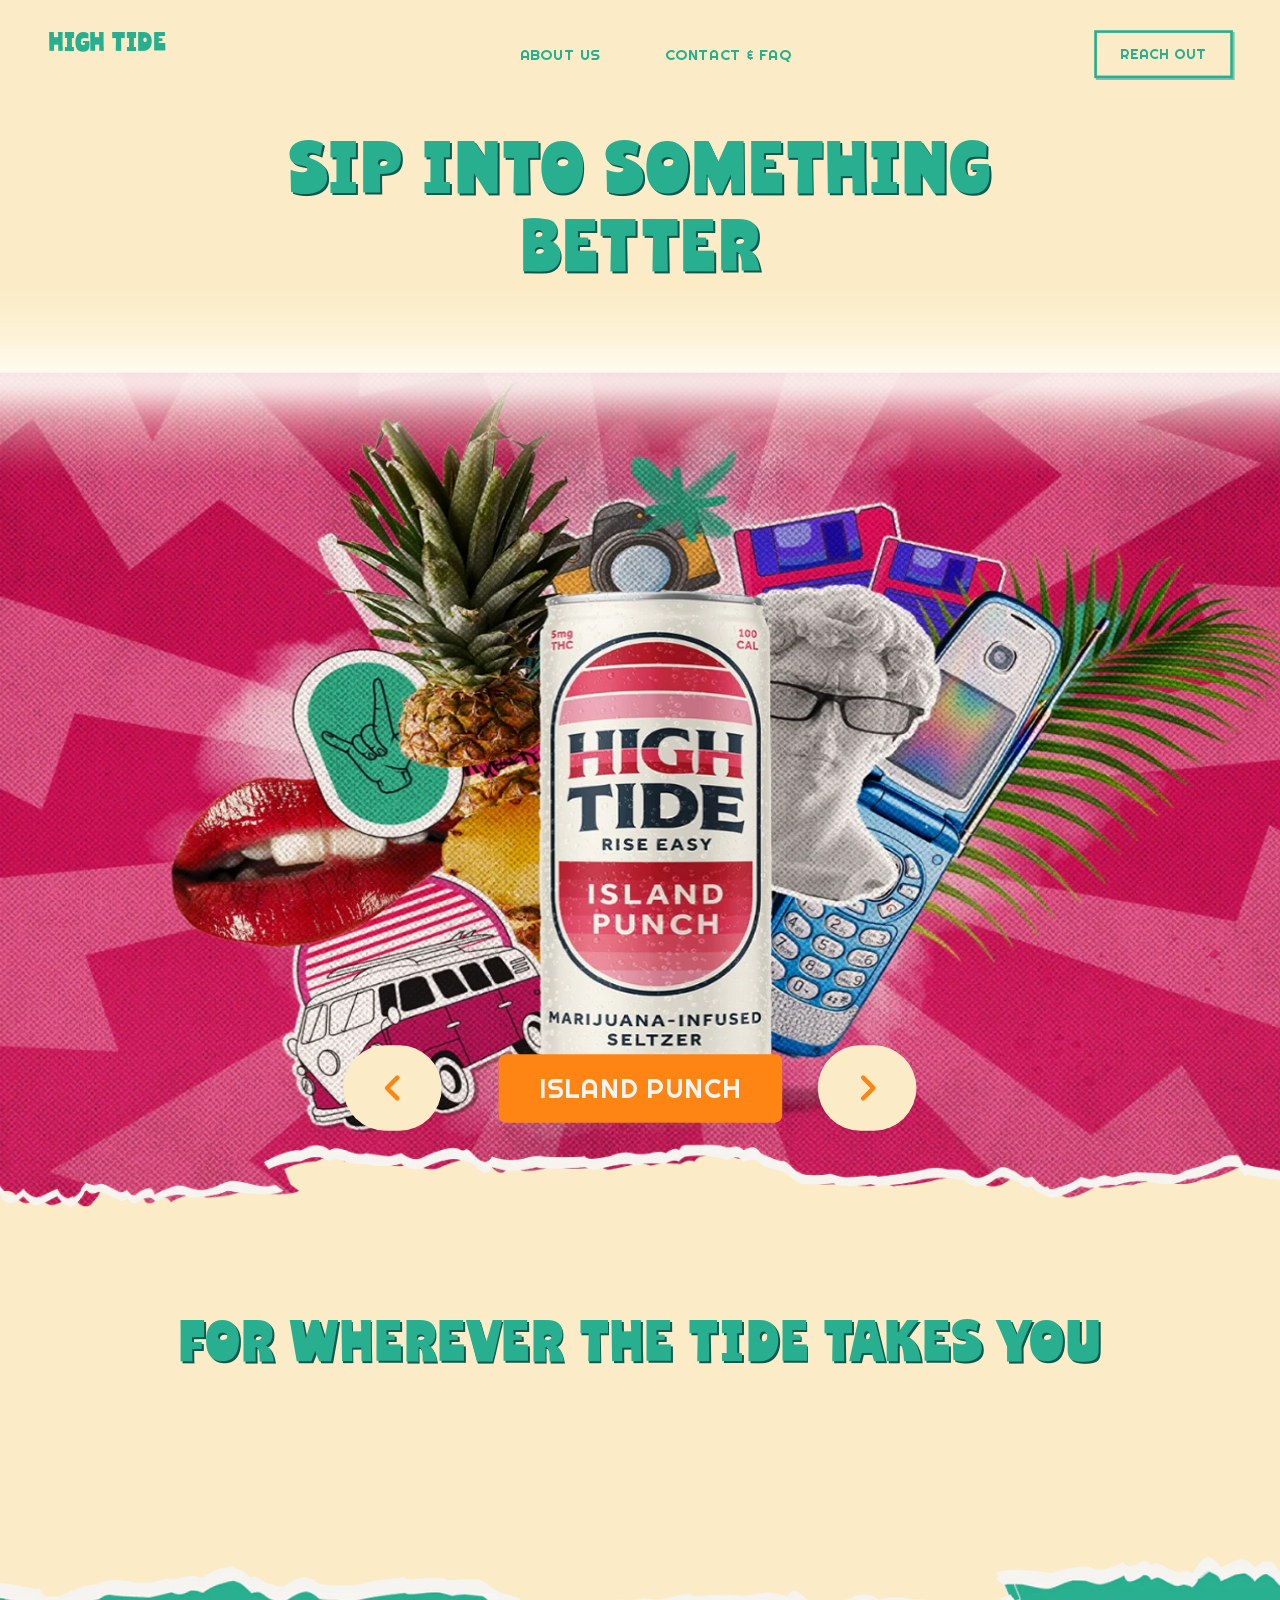
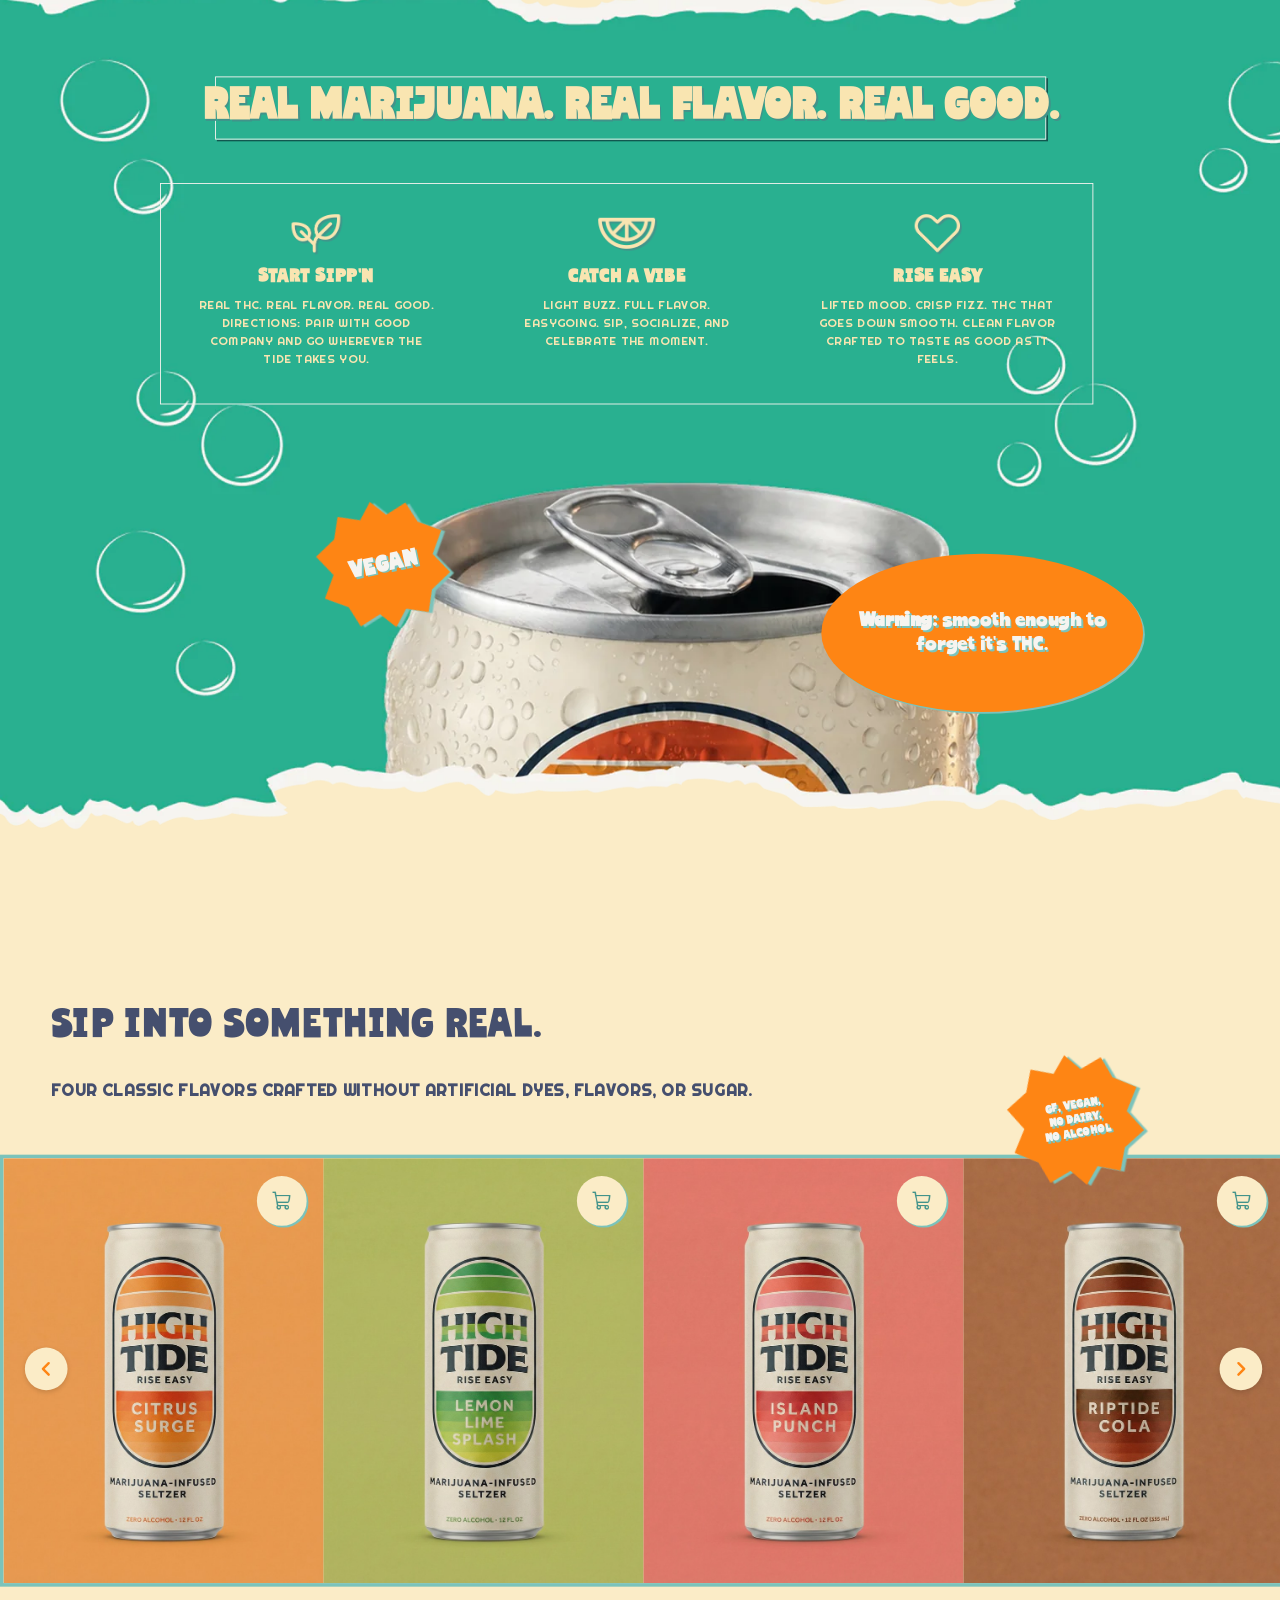
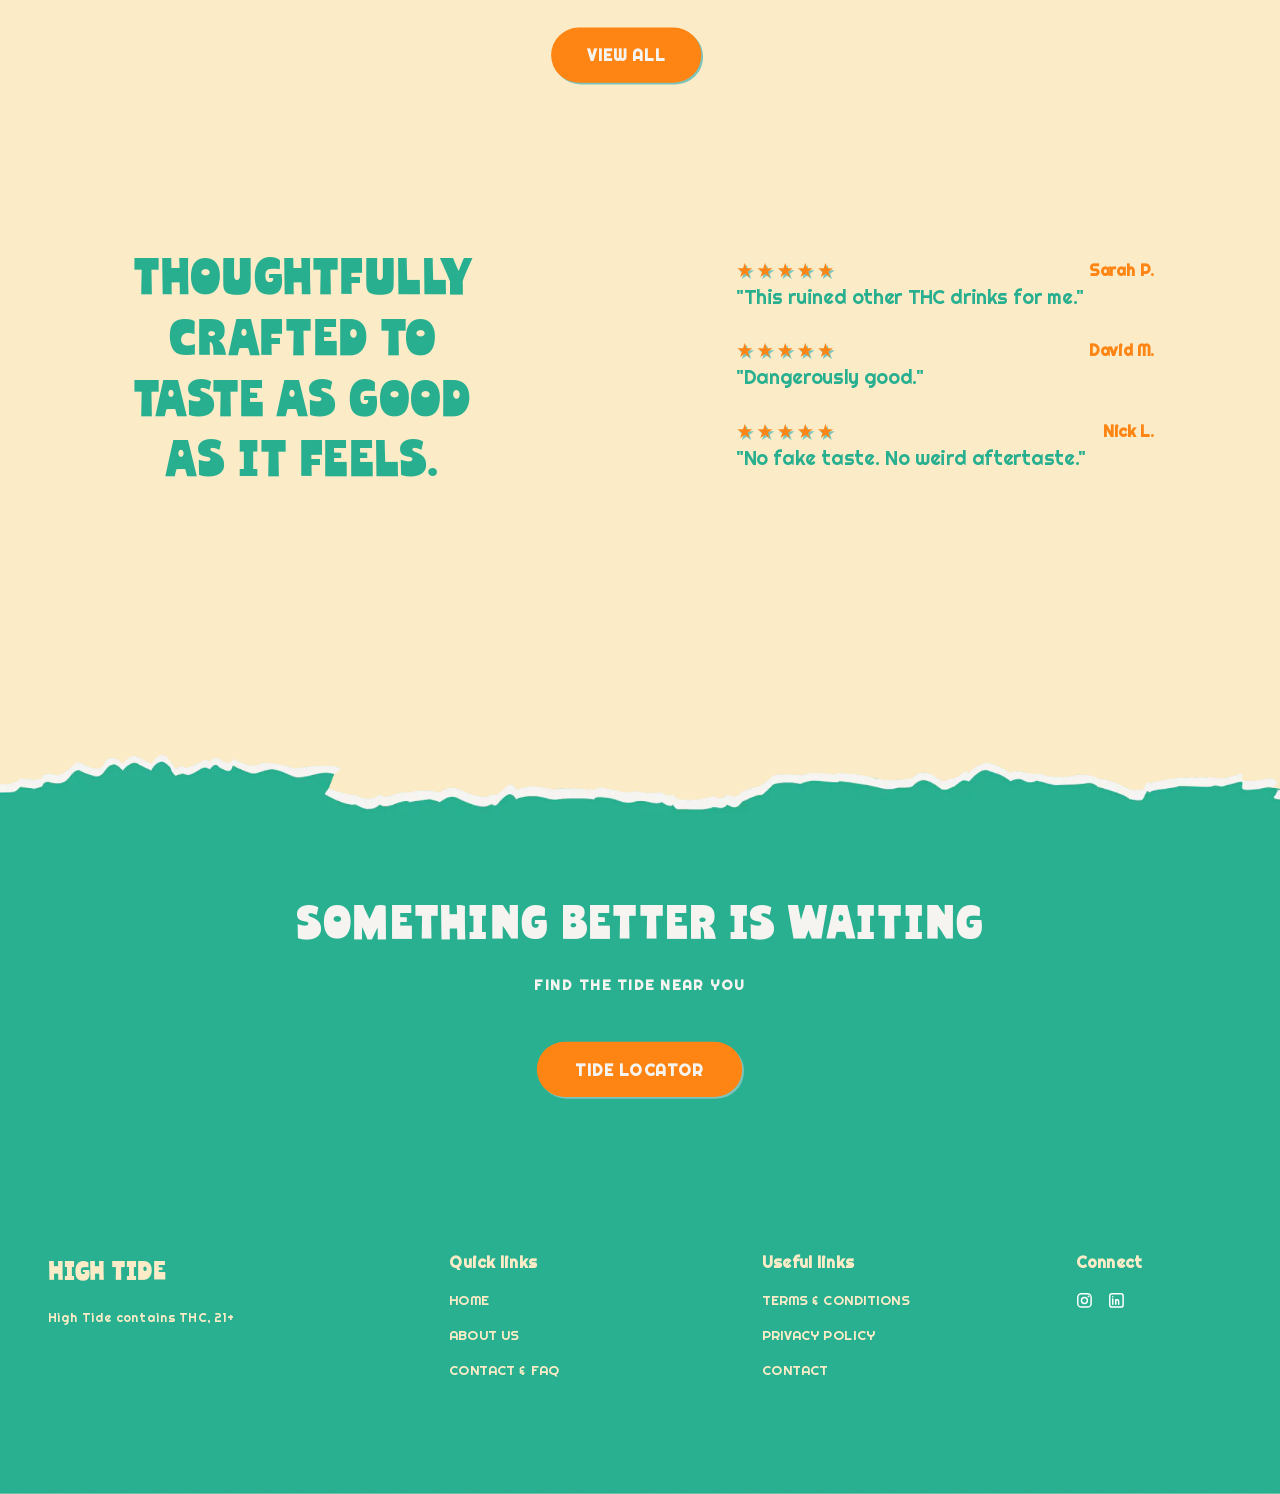
==== commit 77ed352c: "Add SVG assets for torn hero and warning ellipse; update ABOUT US link in index.html" ====
--- a/index.html
+++ b/index.html
@@ -18,7 +18,7 @@
     <header class="site-header">
       <a href="#" class="logo" aria-label="High Tide home">HIGH TIDE</a>
       <nav class="main-nav" aria-label="Primary">
-        <a href="#about">ABOUT US</a>
+        <a href="about.html">ABOUT US</a>
         <a href="#contact">CONTACT &amp; FAQ</a>
       </nav>
       <a href="#reach" class="btn-reachout">REACH OUT</a>
--- a/styles.css
+++ b/styles.css
@@ -140,7 +140,7 @@
 .flavor-pill{
   width:319px; height:77px; border-radius:8px;
   background: var(--orange); color: var(--offwhite);
-  font-family: var(--font-display); font-size:30px; letter-spacing:1px;
+  font-family: var(--font-nav); font-size:30px; letter-spacing:1px;
   text-transform:uppercase;
   display:flex; align-items:center; justify-content:center;
 }
@@ -292,12 +292,13 @@
   position:absolute; left:151px; top:1148px; margin:0;
   color:var(--teal); font-family:var(--font-display);
   font-size:58px; line-height:1.18; letter-spacing:.5px;
+  text-align: center;
 }
 .reviews{
   position:absolute; left:828px; top:1158px; width:470px;
   display:flex; flex-direction:column; gap:34px;
 }
-.review .stars{ color:var(--orange); font-size:22px; letter-spacing:3px; line-height:1; }
+.review .stars{ color:var(--orange); font-size:22px; letter-spacing:3px; line-height:1; text-shadow: 2px 2px 0 #7BC3BB; }
 .review-name{
   position:absolute; right:0; margin-top:-22px;
   color:var(--orange); font-family:var(--font-nav); font-weight:600;
